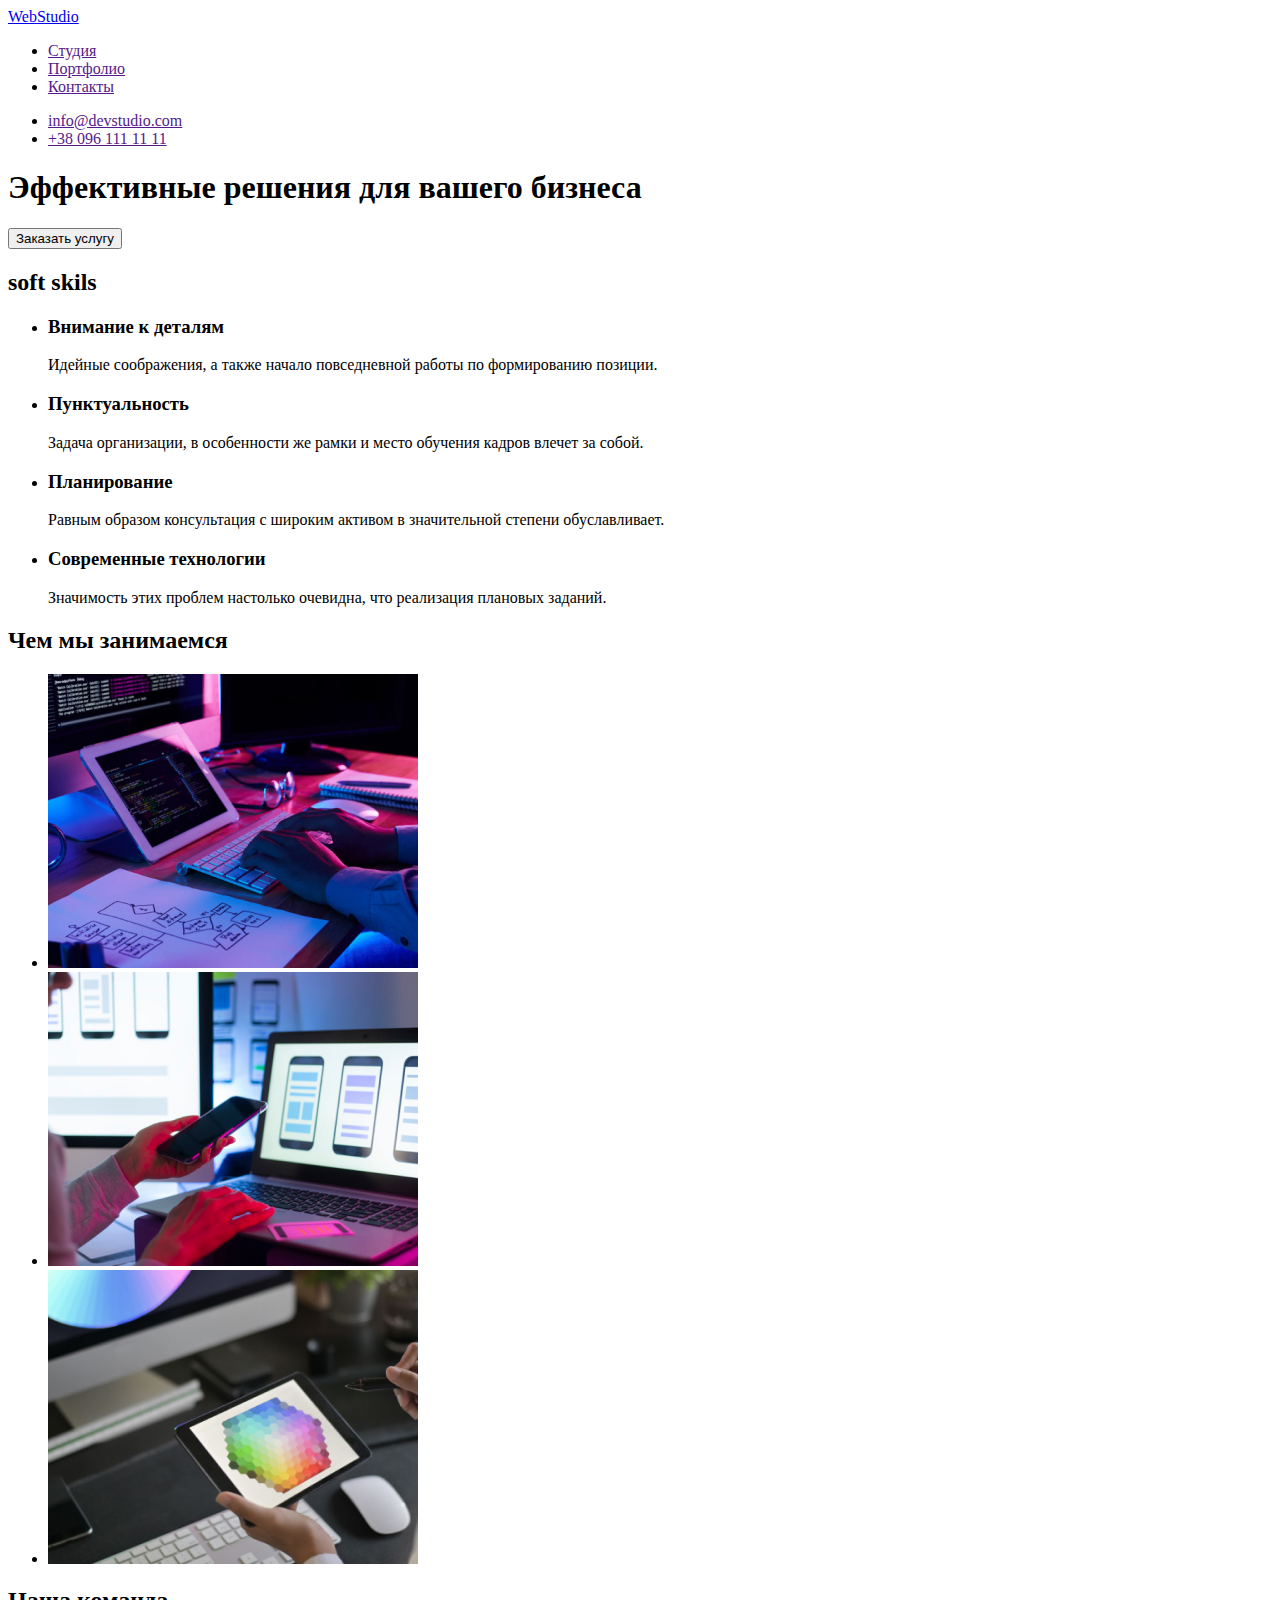
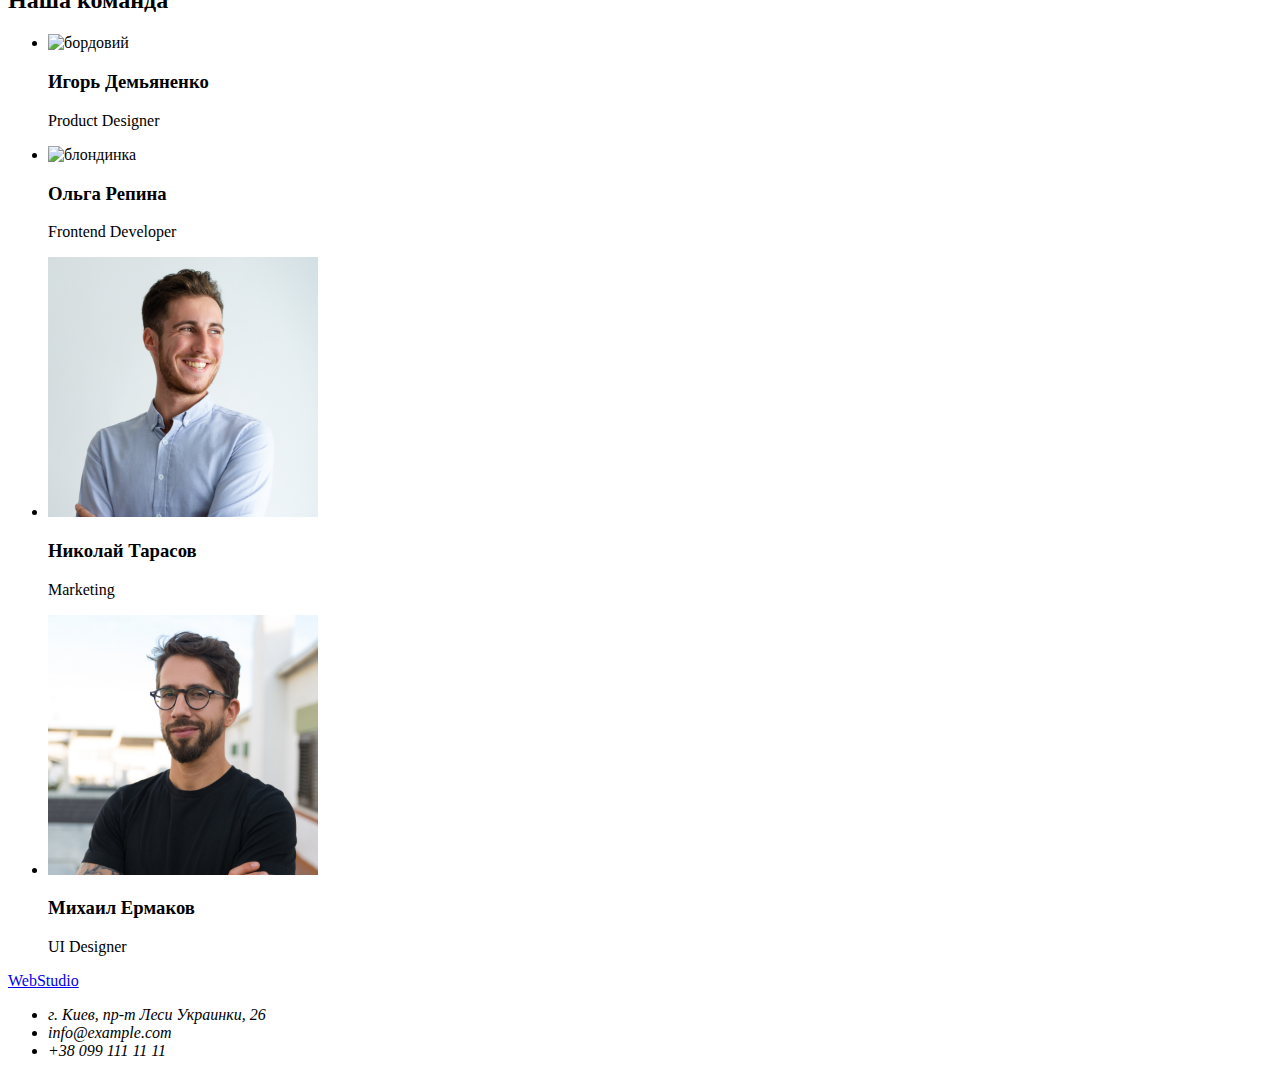
==== index.html @ d02d726f "COPIED THE FILES" ====
<!DOCTYPE html>
<html lang="en">
  <head>
    <meta charset="UTF-8" />
    <meta http-equiv="X-UA-Compatible" content="IE=edge" />
    <meta name="viewport" content="width=, initial-scale=1.0" />
    <title>Document</title>
  </head>
  <body>
    <header>
      <nav>
        <a href="WebStudio"><span>Web</span>Studio </a>

        <ul>
          <li><a href="">Студия</a></li>
          <li><a href="">Портфолио</a></li>
          <li><a href="">Контакты</a></li>
        </ul>
      </nav>

      <ul>
        <li><a href="">info@devstudio.com</a></li>
        <li><a href="">+38 096 111 11 11</a></li>
      </ul>
    </header>

    <main>
      <section>
        <h1>Эффективные решения для вашего бизнеса</h1>
        <input type="button" value="Заказать услугу">
      </section>

      <section>
        <h2>soft skils</h2>
        <ul>
          <li>
            <h3>Внимание к деталям</h3>
            <p>
              Идейные соображения, а также начало повседневной работы по
              формированию позиции.
            </p>
          </li>
          <li>
            <h3>Пунктуальность</h3>
            <p>
              Задача организации, в особенности же рамки и место обучения кадров
              влечет за собой.
            </p>
          </li>
          <li>
            <h3>Планирование</h3>
            <p>
              Равным образом консультация с широким активом в значительной
              степени обуславливает.
            </p>
          </li>
          <li>
            <h3>Современные технологии</h3>
            <p>
              Значимость этих проблем настолько очевидна, что реализация
              плановых заданий.
            </p>
          </li>
        </ul>
      </section>

      <section>
        <h2>Чем мы занимаемся</h2>
        <ul>
          <li>
            <img src="./img/box 1.jpg" alt="клава" width="370" />
          </li>
          <li>
            <img src="./img/box 2.jpg" alt="телефон" width="370" />
          </li>
          <li>
            <img src="./img/box 3.jpg" alt="планшет" width="370" />
          </li>
        </ul>
      </section>

      <section>
        <h2>Наша команда</h2>
        <ul>
          <li>
            <img src="./img/IGOR.jpg" alt="бордовий" width="270" />
            <h3>Игорь Демьяненко</h3>
            <p>Product Designer</p>
          </li>
          <li>
            <img src="./img/OLGA.jpg" alt="блондинка" width="270" />
            <h3>Ольга Репина</h3>
            <p>Frontend Developer</p>
          </li>
          <li>
            <img src="./img/NIKOLAY.jpg" alt="веселий" width="270" />
            <h3>Николай Тарасов</h3>
            <p>Marketing</p>
          </li>
          <li>
            <img src="./img/MISHA.jpg" alt="чорний" width="270" />
            <h3>Михаил Ермаков</h3>
            <p>UI Designer</p>
          </li>
        </ul>
      </section>
    </main>

    <footer>

      <a href="логотип"><span>Web</span>Studio </a>

      <address>

        <ul>

          <li>
            <a>г. Киев, пр-т Леси Украинки, 26</a>
          </li>

          <li>
            <a>info@example.com</a>
          </li>

          <li>
            <a>+38 099 111 11 11</a>
          </li>

        </ul>

      </address>
      

    </footer>
  </body>
</html>
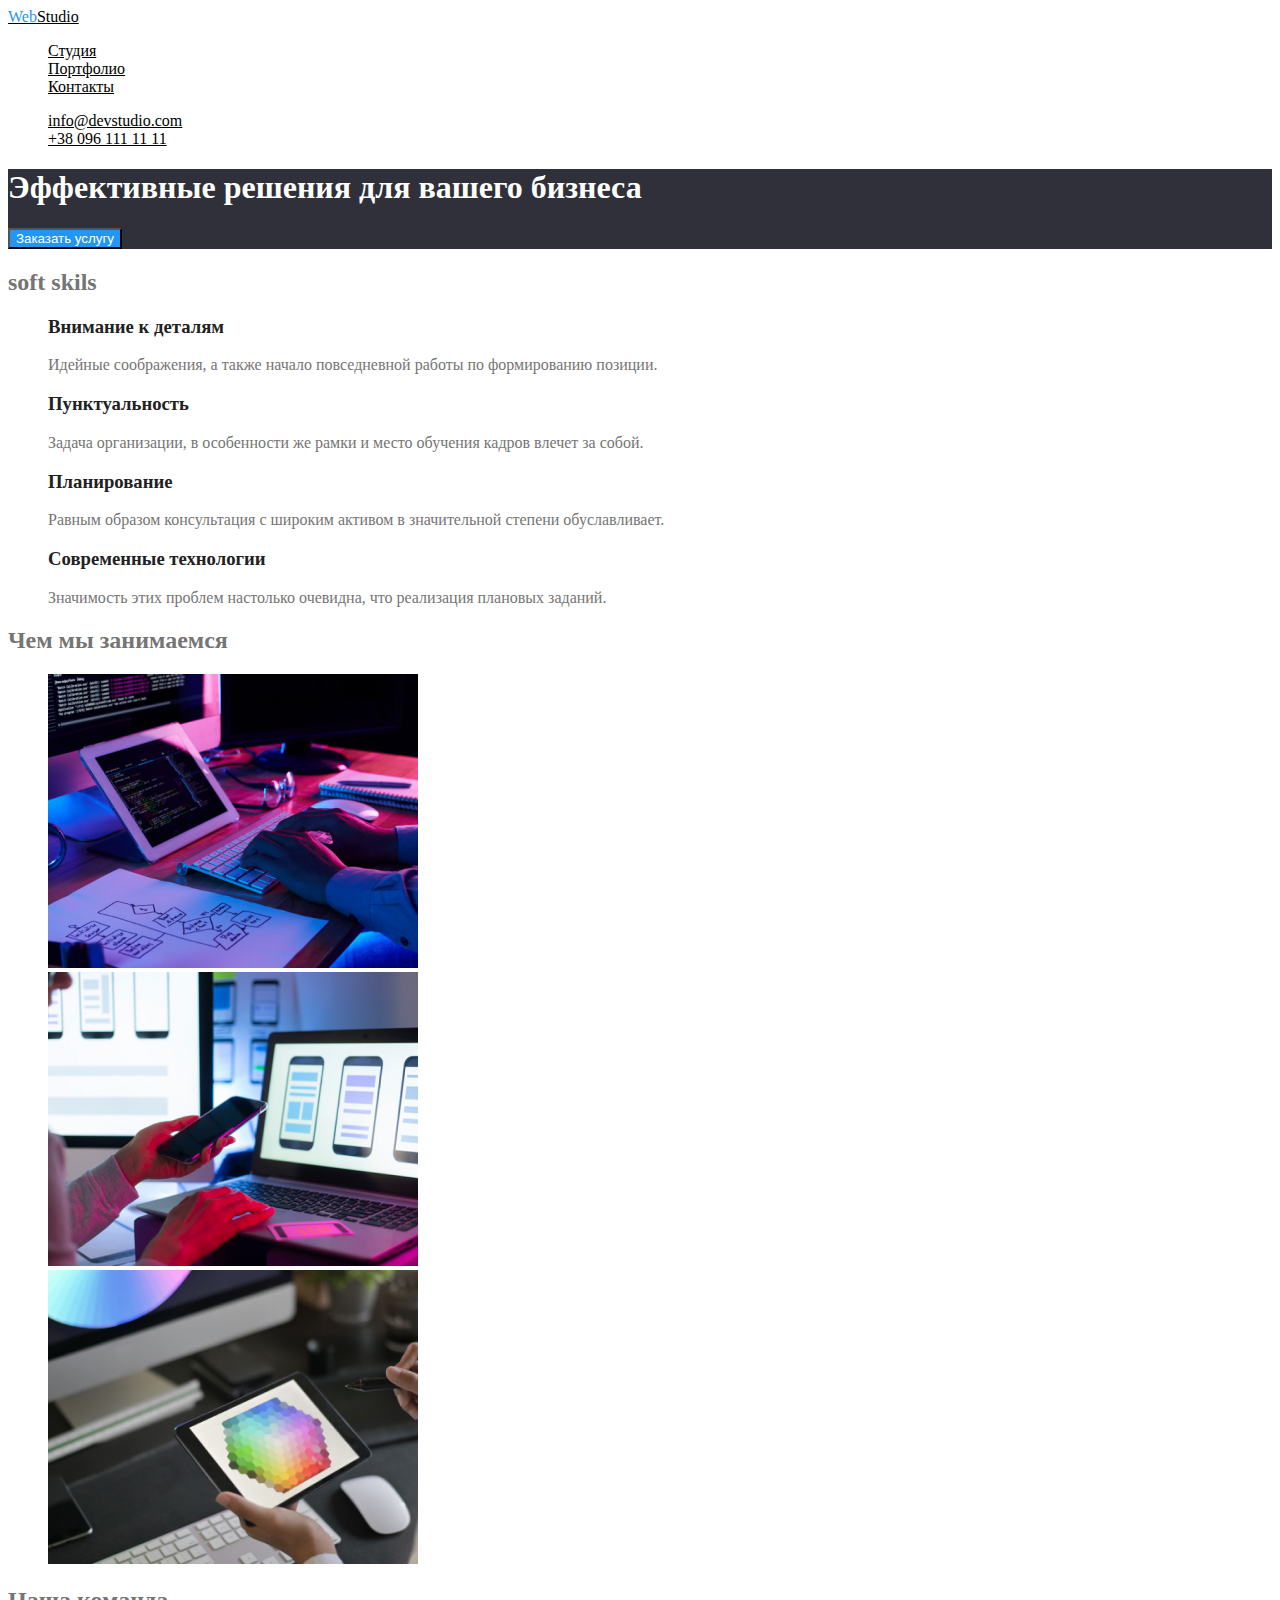
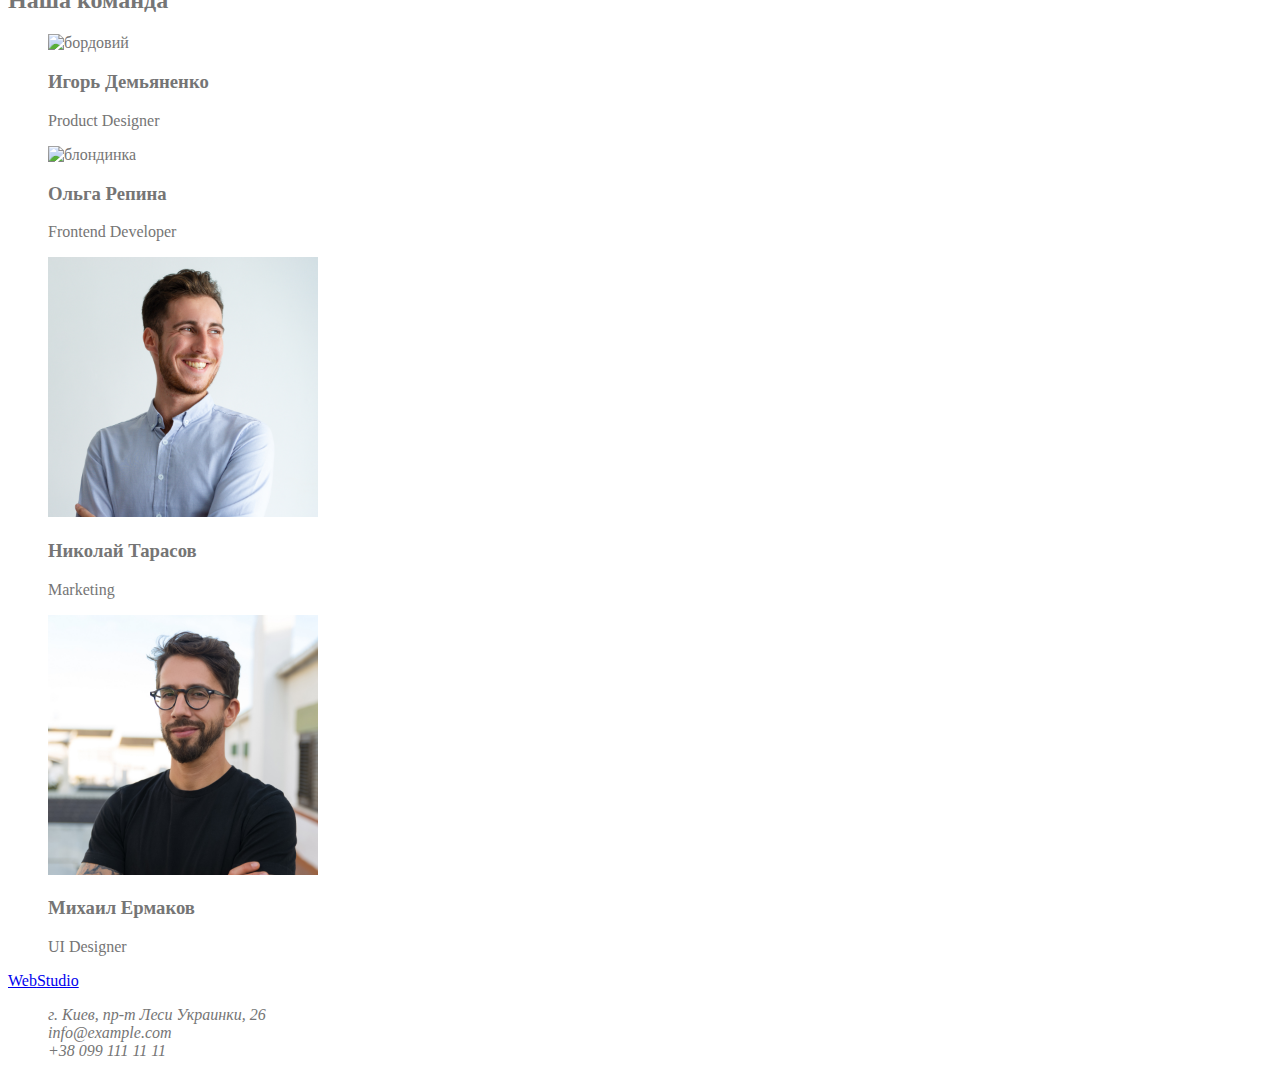
==== commit b6dc291e: "create scc files" ====
--- a/index.html
+++ b/index.html
@@ -5,58 +5,71 @@
     <meta http-equiv="X-UA-Compatible" content="IE=edge" />
     <meta name="viewport" content="width=, initial-scale=1.0" />
     <title>Document</title>
+    <link rel="stylesheet" href="./css/styles.css" />
   </head>
   <body>
+    <!-- логотип -->
+
     <header>
       <nav>
-        <a href="WebStudio"><span>Web</span>Studio </a>
+        <a href="./index.html" class="logo"
+          ><span class="logotype">Web</span>Studio</a
+        >
 
-        <ul>
-          <li><a href="">Студия</a></li>
-          <li><a href="">Портфолио</a></li>
-          <li><a href="">Контакты</a></li>
+        <!-- ссылки -->
+
+        <ul class="site-nav list">
+          <li><a href="./index.html" class="link">Студия</a></li>
+          <li><a href="./portfolio.html" class="link">Портфолио</a></li>
+          <li><a href="" class="link">Контакты</a></li>
         </ul>
       </nav>
 
-      <ul>
-        <li><a href="">info@devstudio.com</a></li>
-        <li><a href="">+38 096 111 11 11</a></li>
+      <!-- контакты -->
+
+      <ul class="auth-nav list">
+        <li><a href="" class="link">info@devstudio.com</a></li>
+        <li><a href="" class="link">+38 096 111 11 11</a></li>
       </ul>
     </header>
 
+    <!-- заказ услуги кнопка -->
+
     <main>
-      <section>
-        <h1>Эффективные решения для вашего бизнеса</h1>
-        <input type="button" value="Заказать услугу">
+      <section class="section-one">
+        <h1 class="title">Эффективные решения для вашего бизнеса</h1>
+        <input type="button" value="Заказать услугу" / class="button">
       </section>
 
-      <section>
+      <!-- общая информация -->
+
+      <section class="section-home">
         <h2>soft skils</h2>
         <ul>
           <li>
-            <h3>Внимание к деталям</h3>
-            <p>
+            <h3 class="title">Внимание к деталям</h3>
+            <p class="text">
               Идейные соображения, а также начало повседневной работы по
               формированию позиции.
             </p>
           </li>
           <li>
-            <h3>Пунктуальность</h3>
-            <p>
+            <h3 class="title">Пунктуальность</h3>
+            <p class="text">
               Задача организации, в особенности же рамки и место обучения кадров
               влечет за собой.
             </p>
           </li>
           <li>
-            <h3>Планирование</h3>
-            <p>
+            <h3 class="title">Планирование</h3>
+            <p class="text">
               Равным образом консультация с широким активом в значительной
               степени обуславливает.
             </p>
           </li>
           <li>
-            <h3>Современные технологии</h3>
-            <p>
+            <h3 class="title">Современные технологии</h3>
+            <p class="text">
               Значимость этих проблем настолько очевидна, что реализация
               плановых заданий.
             </p>
@@ -64,12 +77,12 @@
         </ul>
       </section>
 
-      <section>
-        <h2>Чем мы занимаемся</h2>
+      <!-- инфа с картинками -->
+
+      <section class="section-info">
+        <h2 class="title">Чем мы занимаемся</h2>
         <ul>
-          <li>
-            <img src="./img/box 1.jpg" alt="клава" width="370" />
-          </li>
+          <li><img src="./img/box 1.jpg" alt="клава" width="370" / ></li>
           <li>
             <img src="./img/box 2.jpg" alt="телефон" width="370" />
           </li>
@@ -78,6 +91,8 @@
           </li>
         </ul>
       </section>
+
+      <!-- инфа о команде с картинками -->
 
       <section>
         <h2>Наша команда</h2>
@@ -106,14 +121,13 @@
       </section>
     </main>
 
+    <!-- подвал -->
+
     <footer>
-
       <a href="логотип"><span>Web</span>Studio </a>
 
       <address>
-
         <ul>
-
           <li>
             <a>г. Киев, пр-т Леси Украинки, 26</a>
           </li>
@@ -125,12 +139,8 @@
           <li>
             <a>+38 099 111 11 11</a>
           </li>
-
         </ul>
-
       </address>
-      
-
     </footer>
   </body>
 </html>
--- a/css/styles.css
+++ b/css/styles.css
@@ -0,0 +1,66 @@
+/* header */
+
+body {
+    background-color:#ffffff;
+    color: #757575;
+}
+
+ul{
+    list-style: none;
+}
+
+.logo {
+    color: #000000;
+}
+.logotype{
+    color:#2196F3;
+}
+.logo.logotype :hover{
+    color: #2196F3;
+}
+
+ /* site-nav list */
+
+ .site-nav .link {
+    color: #000000;
+ }
+ .site-nav .link:hover,
+ .site-nav .link:focus {
+    color: #2196F3;
+ }
+
+/* auth-nav list */
+
+.auth-nav .link {
+    color: #000000;
+}
+.auth-nav :hover,
+.auth-nav :focus {
+    color: #2196F3;
+}
+/* section-one */
+
+.section-one{
+    background-color: #2F303A;
+  
+}
+.section-one .title{
+    color: #ffffff;
+}
+.button{
+    background-color: #2196F3;
+    color: #ffffff;
+    
+}
+/* section-home */
+.section-home .title{
+color:#212121;
+}
+
+.section-home .text{
+color: #757575;
+}
+/* section-info */
+.section-home .title{
+    color:#212121;
+}
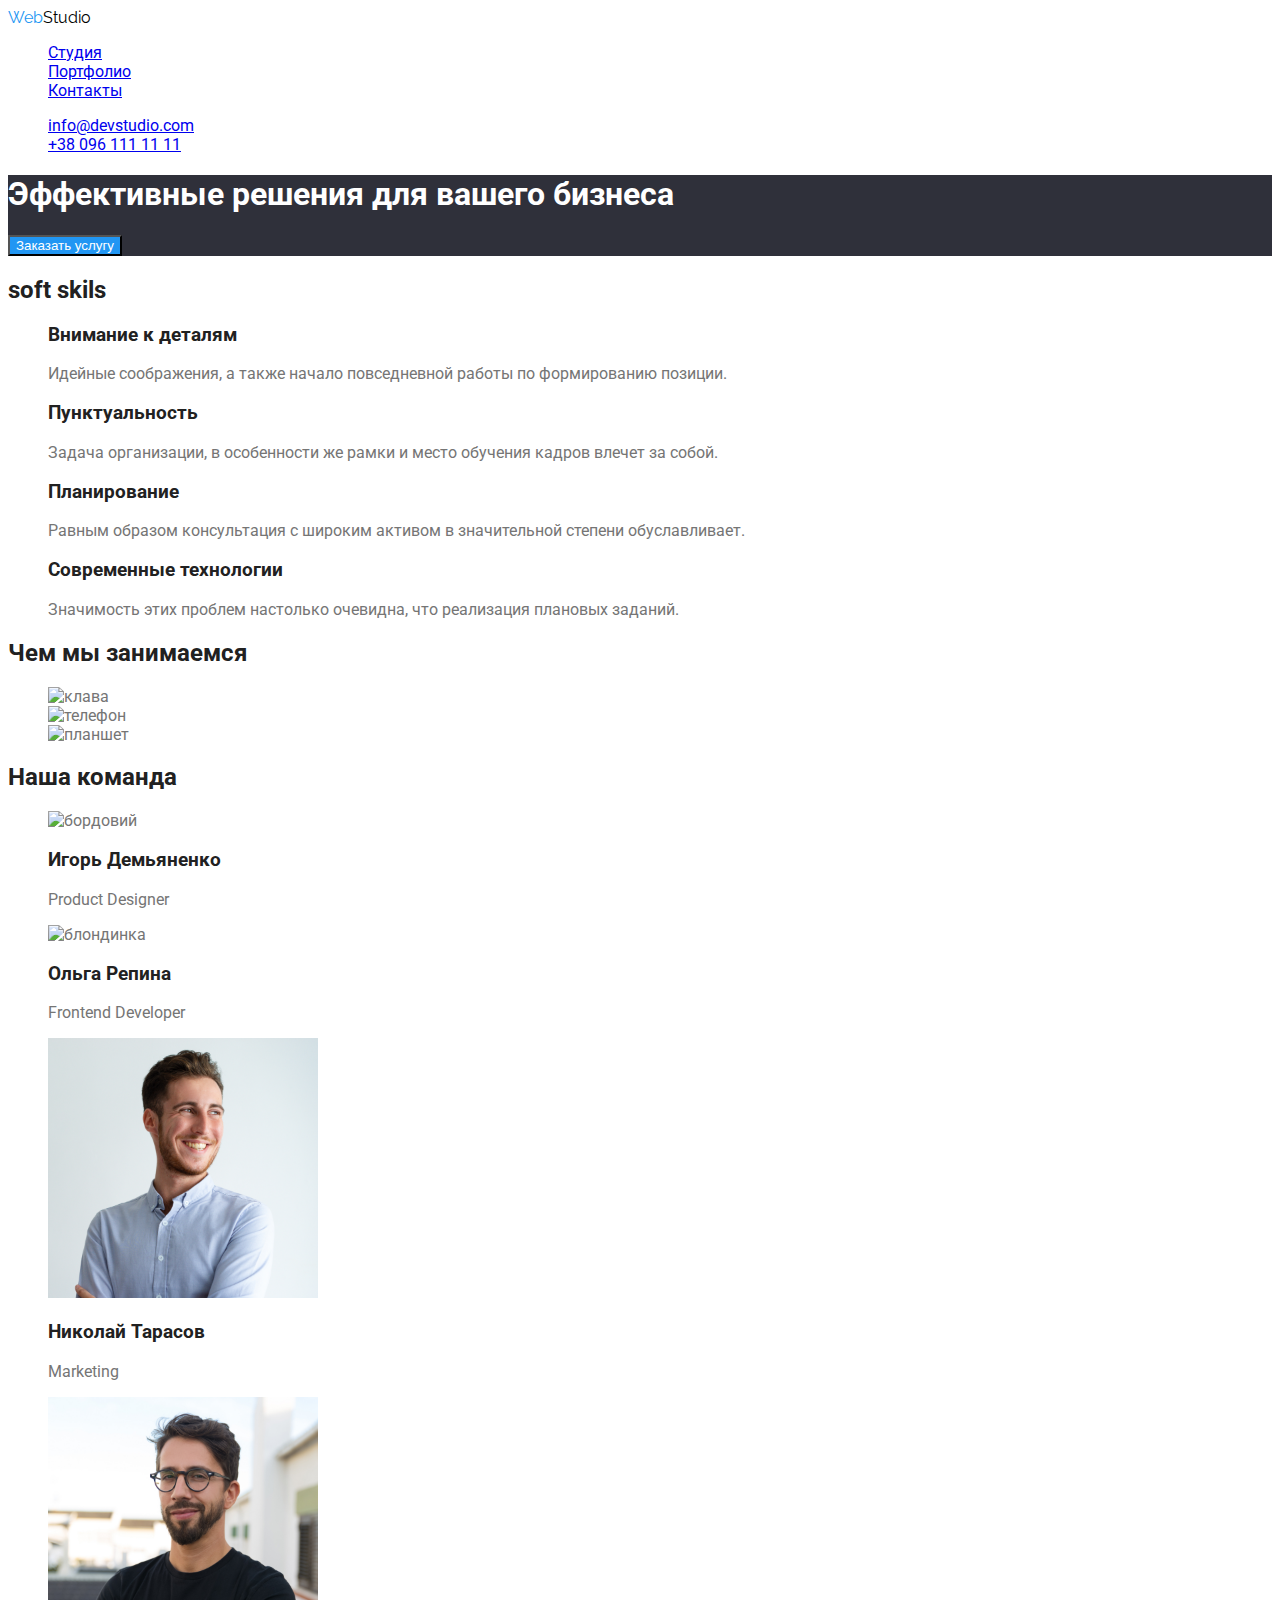
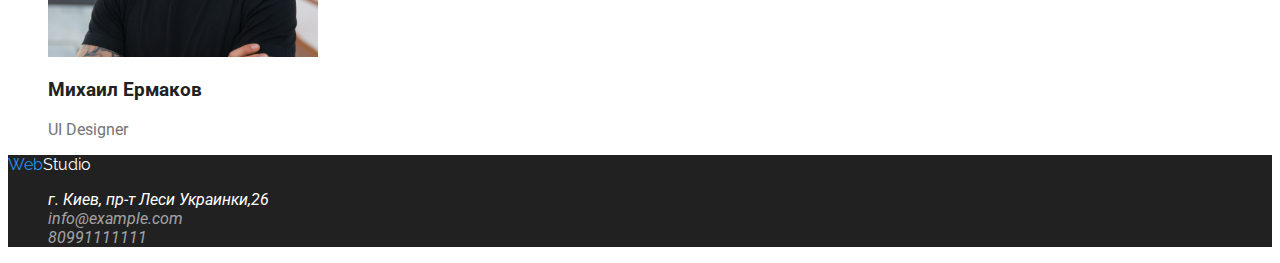
==== commit 07e9a0dd: "check" ====
--- a/index.html
+++ b/index.html
@@ -6,14 +6,22 @@
     <meta name="viewport" content="width=, initial-scale=1.0" />
     <title>Document</title>
     <link rel="stylesheet" href="./css/styles.css" />
+    <link
+      href="https://fonts.googleapis.com/css2?family=Raleway:wght@700&display=swap"
+      rel="stylesheet"
+    />
+    <link
+      href="https://fonts.googleapis.com/css2?family=Raleway:wght@700&family=Roboto:wght@400;500;700&display=swap"
+      rel="stylesheet"
+    />
   </head>
   <body>
     <!-- логотип -->
 
-    <header>
+    <header class="heaader">
       <nav>
         <a href="./index.html" class="logo"
-          ><span class="logotype">Web</span>Studio</a
+          ><span class="type">Web</span>Studio</a
         >
 
         <!-- ссылки -->
@@ -21,30 +29,36 @@
         <ul class="site-nav list">
           <li><a href="./index.html" class="link">Студия</a></li>
           <li><a href="./portfolio.html" class="link">Портфолио</a></li>
-          <li><a href="" class="link">Контакты</a></li>
+          <li><a href="./index.html" class="link">Контакты</a></li>
         </ul>
       </nav>
 
       <!-- контакты -->
 
       <ul class="auth-nav list">
-        <li><a href="" class="link">info@devstudio.com</a></li>
-        <li><a href="" class="link">+38 096 111 11 11</a></li>
+        <li>
+          <a href="mailto:info@devstudio.com" class="link"
+            >info@devstudio.com</a
+          >
+        </li>
+        <li>
+          <a href="tel:+380961111111" class="link">+38 096 111 11 11</a>
+        </li>
       </ul>
     </header>
 
     <!-- заказ услуги кнопка -->
 
     <main>
-      <section class="section-one">
-        <h1 class="title">Эффективные решения для вашего бизнеса</h1>
-        <input type="button" value="Заказать услугу" / class="button">
+      <section class="section-main">
+        <h1 class="white">Эффективные решения для вашего бизнеса</h1>
+        <input type="button" value="Заказать услугу" class="button" />
       </section>
 
       <!-- общая информация -->
 
       <section class="section-home">
-        <h2>soft skils</h2>
+        <h2 class="bold">soft skils</h2>
         <ul>
           <li>
             <h3 class="title">Внимание к деталям</h3>
@@ -80,41 +94,37 @@
       <!-- инфа с картинками -->
 
       <section class="section-info">
-        <h2 class="title">Чем мы занимаемся</h2>
+        <h2 class="bold">Чем мы занимаемся</h2>
         <ul>
-          <li><img src="./img/box 1.jpg" alt="клава" width="370" / ></li>
-          <li>
-            <img src="./img/box 2.jpg" alt="телефон" width="370" />
-          </li>
-          <li>
-            <img src="./img/box 3.jpg" alt="планшет" width="370" />
-          </li>
+          <li><img src="./img/box1.jpg" alt="клава" width="370" /></li>
+          <li><img src="./img/box2.jpg" alt="телефон" width="370" /></li>
+          <li><img src="./img/box3.jpg" alt="планшет" width="370" /></li>
         </ul>
       </section>
 
       <!-- инфа о команде с картинками -->
 
       <section>
-        <h2>Наша команда</h2>
+        <h2 class="bold">Наша команда</h2>
         <ul>
           <li>
             <img src="./img/IGOR.jpg" alt="бордовий" width="270" />
-            <h3>Игорь Демьяненко</h3>
+            <h3 class="title">Игорь Демьяненко</h3>
             <p>Product Designer</p>
           </li>
           <li>
             <img src="./img/OLGA.jpg" alt="блондинка" width="270" />
-            <h3>Ольга Репина</h3>
+            <h3 class="title">Ольга Репина</h3>
             <p>Frontend Developer</p>
           </li>
           <li>
             <img src="./img/NIKOLAY.jpg" alt="веселий" width="270" />
-            <h3>Николай Тарасов</h3>
+            <h3 class="title">Николай Тарасов</h3>
             <p>Marketing</p>
           </li>
           <li>
             <img src="./img/MISHA.jpg" alt="чорний" width="270" />
-            <h3>Михаил Ермаков</h3>
+            <h3 class="title">Михаил Ермаков</h3>
             <p>UI Designer</p>
           </li>
         </ul>
@@ -123,13 +133,14 @@
 
     <!-- подвал -->
 
-    <footer>
-      <a href="логотип"><span>Web</span>Studio </a>
-
+    <footer class="footer">
+      <a href="./index.html" class="logo"
+        ><span class="type">Web</span>Studio
+      </a>
       <address>
         <ul>
           <li>
-            <a>г. Киев, пр-т Леси Украинки, 26</a>
+            <a class="white">г. Киев, пр-т Леси Украинки,26</a>
           </li>
 
           <li>
@@ -137,7 +148,7 @@
           </li>
 
           <li>
-            <a>+38 099 111 11 11</a>
+            <a>80991111111</a>
           </li>
         </ul>
       </address>
--- a/css/styles.css
+++ b/css/styles.css
@@ -1,66 +1,100 @@
+
+
 /* header */
+
 
 body {
     background-color:#ffffff;
     color: #757575;
+    font-family: roboto;
 }
 
 ul{
     list-style: none;
 }
 
+.logo:hover,
+.logo:focus{
+    color: #762525;
+}
+.type:hover,
+.type:focus {
+    color: #762525;
+}
+
+
 .logo {
     color: #000000;
+    font-family: raleway;
+    text-decoration: none;
 }
-.logotype{
-    color:#2196F3;
-}
-.logo.logotype :hover{
+.type {
     color: #2196F3;
 }
 
+
  /* site-nav list */
 
- .site-nav .link {
+ .site-nav.link {
     color: #000000;
+    text-decoration: none;
  }
- .site-nav .link:hover,
- .site-nav .link:focus {
+ .site-nav.link :hover,
+ .site-nav.link :focus {
     color: #2196F3;
+    
  }
 
 /* auth-nav list */
 
-.auth-nav .link {
+.auth-nav link {
     color: #000000;
+    text-decoration: none;
 }
 .auth-nav :hover,
 .auth-nav :focus {
     color: #2196F3;
 }
-/* section-one */
+/* section-main */
 
-.section-one{
+
+.section-main{
     background-color: #2F303A;
-  
 }
-.section-one .title{
+.white{
     color: #ffffff;
 }
+
 .button{
     background-color: #2196F3;
     color: #ffffff;
     
 }
 /* section-home */
-.section-home .title{
+.title{
 color:#212121;
 }
 
-.section-home .text{
+.text{
 color: #757575;
 }
 /* section-info */
-.section-home .title{
-    color:#212121;
+
+
+.bold{
+    color: #212121;
 }
+
+/* footer */
+.footer{
+    background-color: #212121;
+}
+.footer .logo{
+    color:#ffffff ;
+}
+.footer .type{
+color: #2196F3;
+}
+.footer address{
+   color: rgba(255, 255, 255, 0.6);
+}
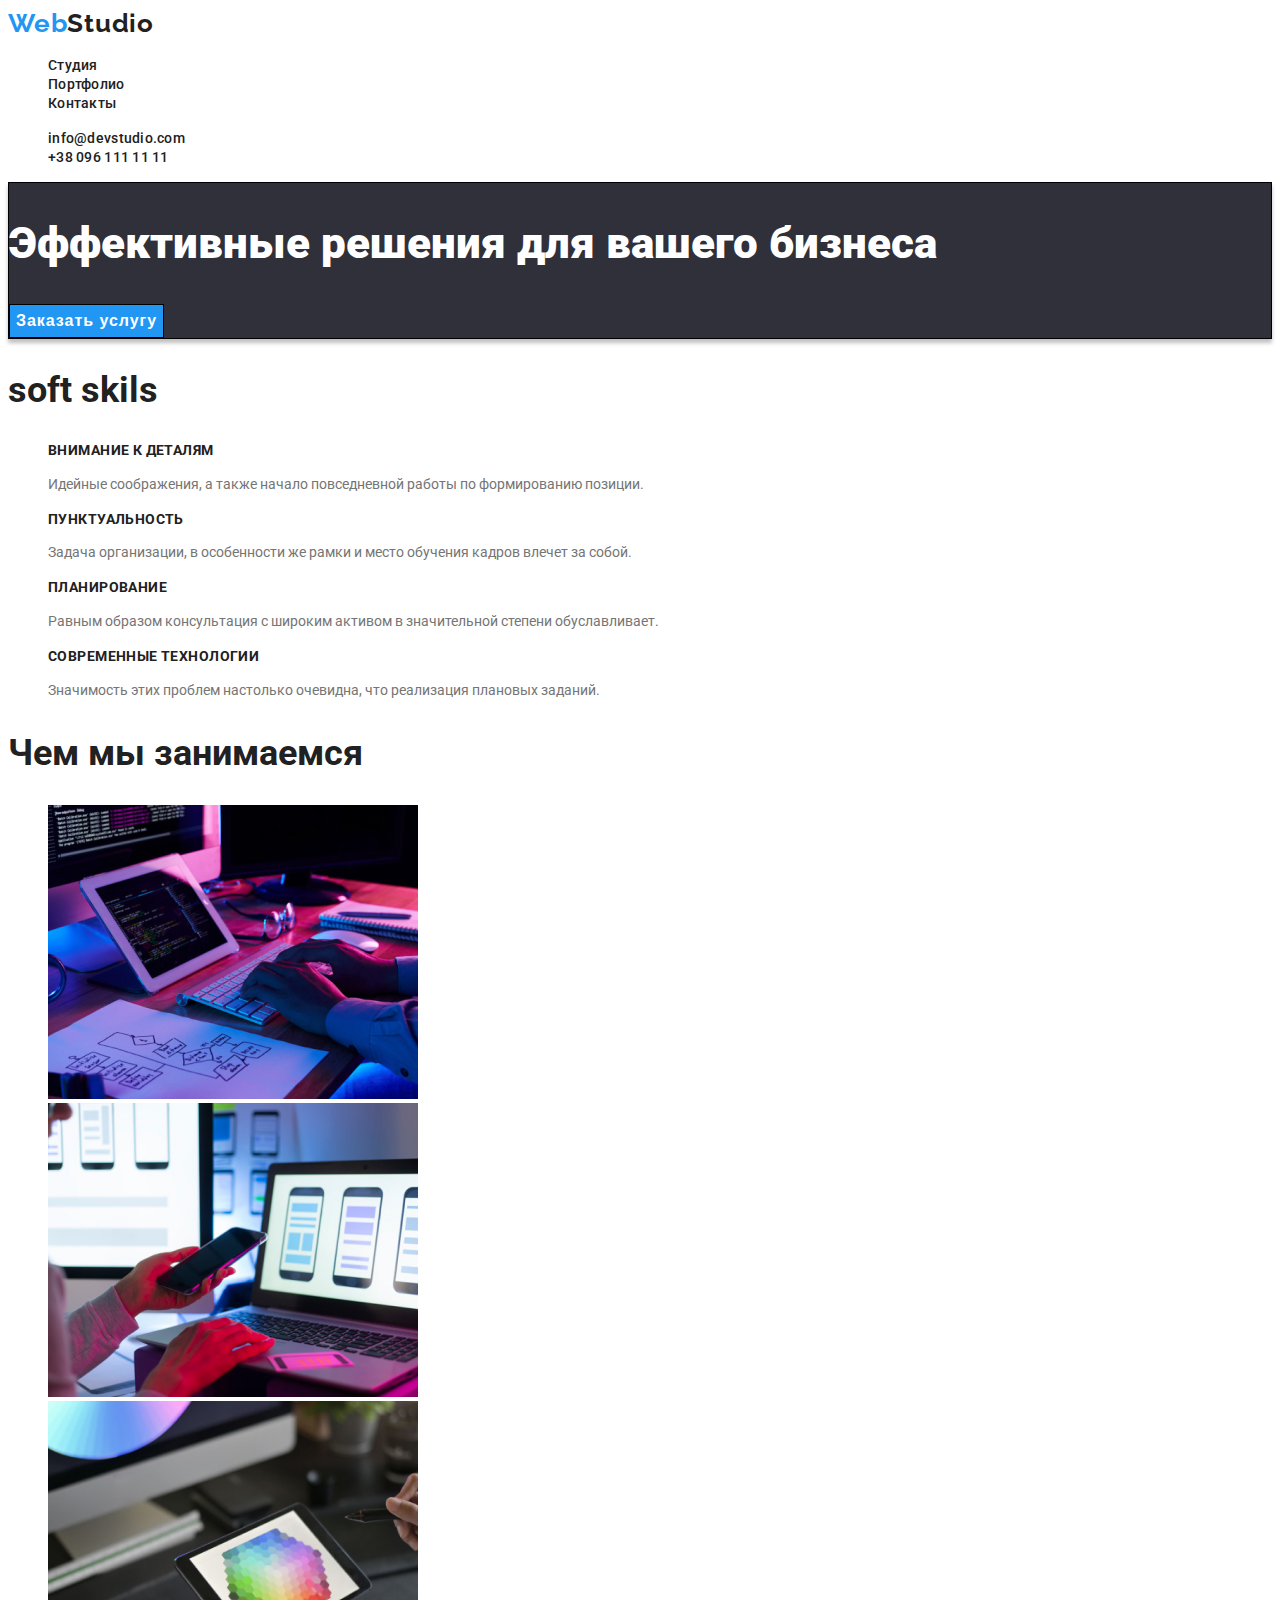
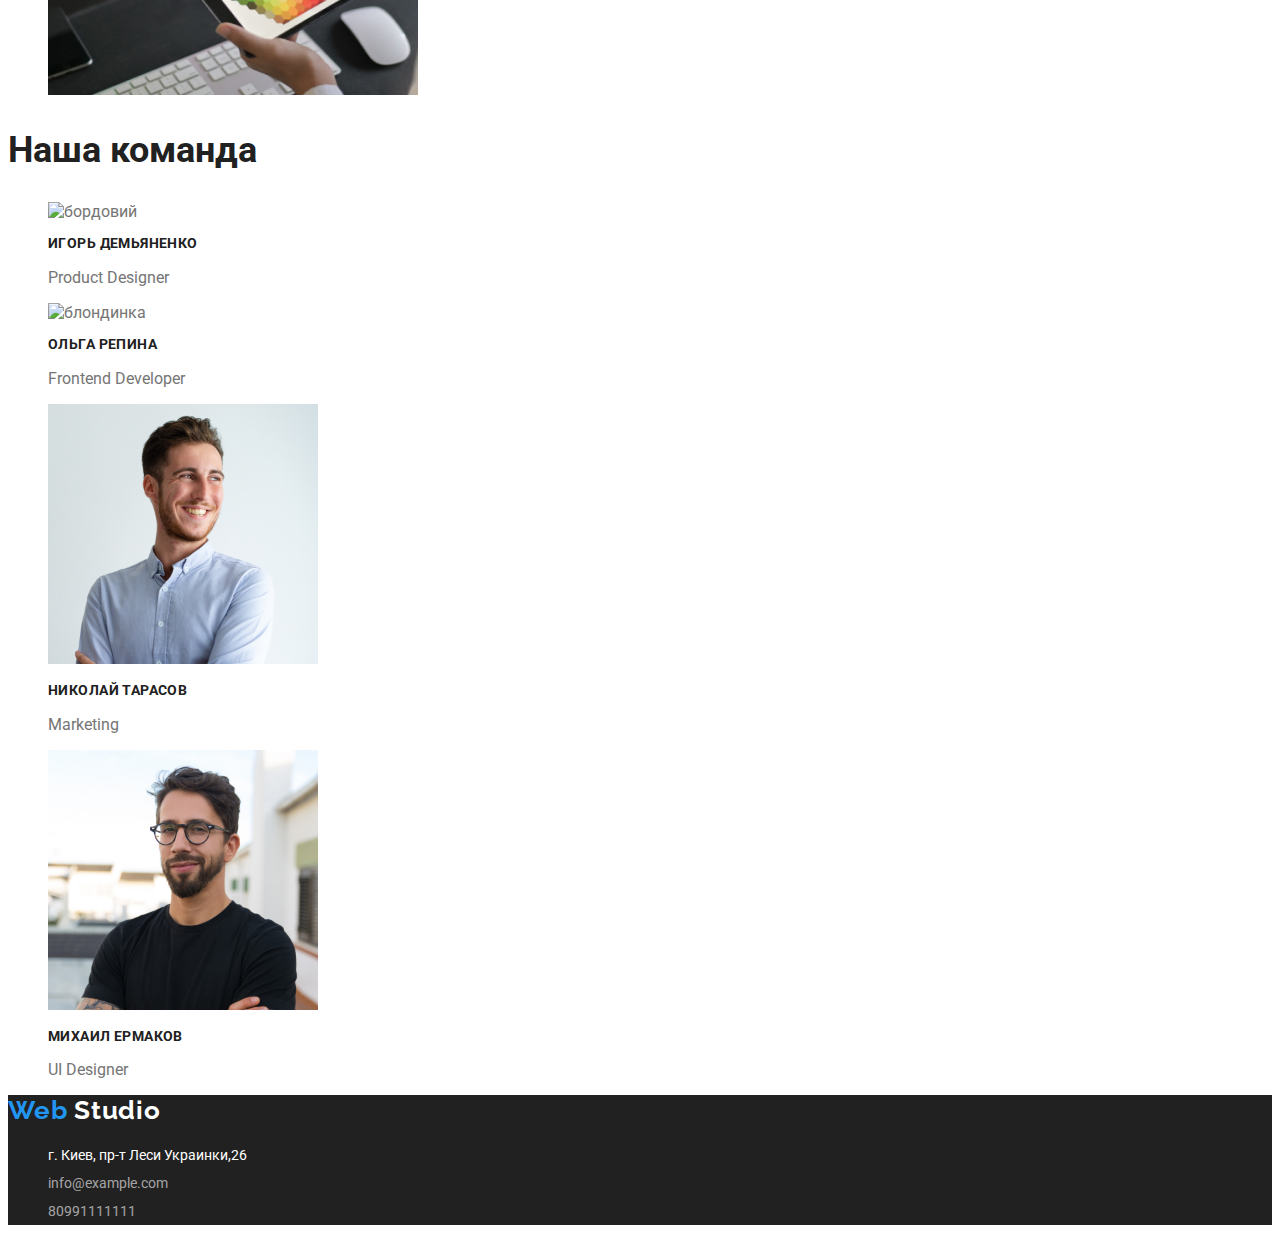
==== commit 06dbe441: "fixed" ====
--- a/index.html
+++ b/index.html
@@ -20,16 +20,14 @@
 
     <header class="heaader">
       <nav>
-        <a href="./index.html" class="logo"
-          ><span class="type">Web</span>Studio</a
-        >
+        <a href="./index.html" class="logo">Web<span>Studio</span></a>
 
         <!-- ссылки -->
 
         <ul class="site-nav list">
           <li><a href="./index.html" class="link">Студия</a></li>
           <li><a href="./portfolio.html" class="link">Портфолио</a></li>
-          <li><a href="./index.html" class="link">Контакты</a></li>
+          <li><a href="" class="link">Контакты</a></li>
         </ul>
       </nav>
 
@@ -134,20 +132,19 @@
     <!-- подвал -->
 
     <footer class="footer">
-      <a href="./index.html" class="logo"
-        ><span class="type">Web</span>Studio
-      </a>
+      <a href="./index.html" class="logo">Web <span>Studio</span></a>
+
       <address>
-        <ul>
-          <li>
-            <a class="white">г. Киев, пр-т Леси Украинки,26</a>
+        <ul class="address">
+          <li class="address-link-wh">
+            <a>г. Киев, пр-т Леси Украинки,26</a>
           </li>
 
-          <li>
+          <li class="address-link">
             <a>info@example.com</a>
           </li>
 
-          <li>
+          <li class="address-link">
             <a>80991111111</a>
           </li>
         </ul>
--- a/css/styles.css
+++ b/css/styles.css
@@ -1,100 +1,174 @@
-
+:root {
+  --primery-color: #757575;
+  --secondary-color: #212121;
+  --accent-color: #2196f3;
+  --white-color: #ffffff;
+}
 
 /* header */
 
-
 body {
-    background-color:#ffffff;
-    color: #757575;
-    font-family: roboto;
+  background-color: #ffffff;
+  color: var(--primery-color);
+  font-family: roboto, sans-serif;
 }
 
-ul{
-    list-style: none;
+ul {
+  list-style: none;
+}
+span {
+  color: var(--secondary-color);
+}
+span:hover,
+span:focus {
+  color: var(--accent-color);
 }
 
-.logo:hover,
-.logo:focus{
-    color: #762525;
-}
-.type:hover,
-.type:focus {
-    color: #762525;
+.logo {
+  color: var(--accent-color);
+  font-family: raleway, sans-serif;
+  text-decoration: none;
+  font-style: normal;
+  letter-spacing: 0.03em;
+  font-weight: 700;
+  font-size: 26px;
+  line-height: 1.2;
 }
 
+/* site-nav list */
 
-.logo {
-    color: #000000;
-    font-family: raleway;
-    text-decoration: none;
+.site-nav .link {
+  color: var(--secondary-color);
+  text-decoration: none;
+  font-style: normal;
+  font-weight: 500;
+  font-size: 14px;
+  line-height: 1.2;
+  letter-spacing: 0.02em;
 }
-.type {
-    color: #2196F3;
+.site-nav :hover,
+.site-nav :focus {
+  color: var(--accent-color);
 }
-
-
- /* site-nav list */
-
- .site-nav.link {
-    color: #000000;
-    text-decoration: none;
- }
- .site-nav.link :hover,
- .site-nav.link :focus {
-    color: #2196F3;
-    
- }
 
 /* auth-nav list */
 
-.auth-nav link {
-    color: #000000;
-    text-decoration: none;
+.auth-nav .link {
+  color: var(--secondary-color);
+  text-decoration: none;
+  font-style: normal;
+  font-weight: 500;
+  font-size: 14px;
+  line-height: 1.2;
+  letter-spacing: 0.02em;
 }
 .auth-nav :hover,
 .auth-nav :focus {
-    color: #2196F3;
+  color: var(--accent-color);
 }
 /* section-main */
 
-
-.section-main{
-    background-color: #2F303A;
+.section-main {
+  background-color: #2f303a;
+  border: 1px solid #000000;
+  box-shadow: 0px 4px 4px rgba(0, 0, 0, 0.25);
 }
-.white{
-    color: #ffffff;
+.white {
+  color: var(--white-color);
+  font-style: normal;
+  font-weight: 900;
+  font-size: 44px;
+  line-height: 1.4;
 }
 
-.button{
-    background-color: #2196F3;
-    color: #ffffff;
-    
+.button {
+  color: var(--white-color);
+  font-style: normal;
+  font-weight: 700;
+  font-size: 16px;
+  line-height: 1.9;
+  text-align: center;
+  letter-spacing: 0.06em;
+  border: 1px solid #000000;
+  background-color: var(--accent-color);
+  color: var(--white-color);
 }
 /* section-home */
-.title{
-color:#212121;
+.title {
+  color: var(--secondary-color);
+  font-style: normal;
+  font-weight: 700;
+  font-size: 14px;
+  line-height: 1.2;
+  letter-spacing: 0.03em;
+  text-transform: uppercase;
 }
 
-.text{
-color: #757575;
+.text {
+  color: var(--primery-color);
+  font-style: normal;
+  font-weight: 400;
+  font-size: 14px;
+  line-height: 1.7;
 }
 /* section-info */
 
-
-.bold{
-    color: #212121;
+.bold {
+  color: var(--secondary-color);
+  font-style: normal;
+  font-weight: 700;
+  font-size: 36px;
+  line-height: 1.2;
 }
 
 /* footer */
-.footer{
-    background-color: #212121;
+.footer {
+  background-color: var(--secondary-color);
 }
-.footer .logo{
-    color:#ffffff ;
+.footer span {
+  color: var(--white-color);
+  font-style: normal;
+  font-weight: 700;
+  font-size: 26px;
+  line-height: 1.2;
 }
-.footer .type{
-color: #2196F3;
+.footer .type {
+  color: var(--accent-color);
 }
-.footer address{
-   color: rgba(255, 255, 255, 0.6);
+.address  {
+  color: rgba(255, 255, 255, 0.6);
+  font-style: normal;
+  font-weight: 400;
+  font-size: 14px;
+  line-height: 2;
 }
+.address-link-wh{
+    color: var(--white-color);
+}
+
+.buttons {
+  font-style: normal;
+  font-weight: 500;
+  font-size: 16px;
+  line-height: 1.6;
+}
+.buttons button:hover,
+.buttons button:focus {
+  color: var(--white-color);
+  background-color: var(--accent-color);
+}
+.links {
+  color: var(--primery-color);
+  font-style: normal;
+  font-weight: 500;
+  font-size: 14px;
+  line-height: 16px;
+  letter-spacing: 1.6;
+}
+.boldtext {
+  color: var(--secondary-color);
+  font-style: normal;
+  font-weight: 700;
+  font-size: 18px;
+  line-height: 2;
+}
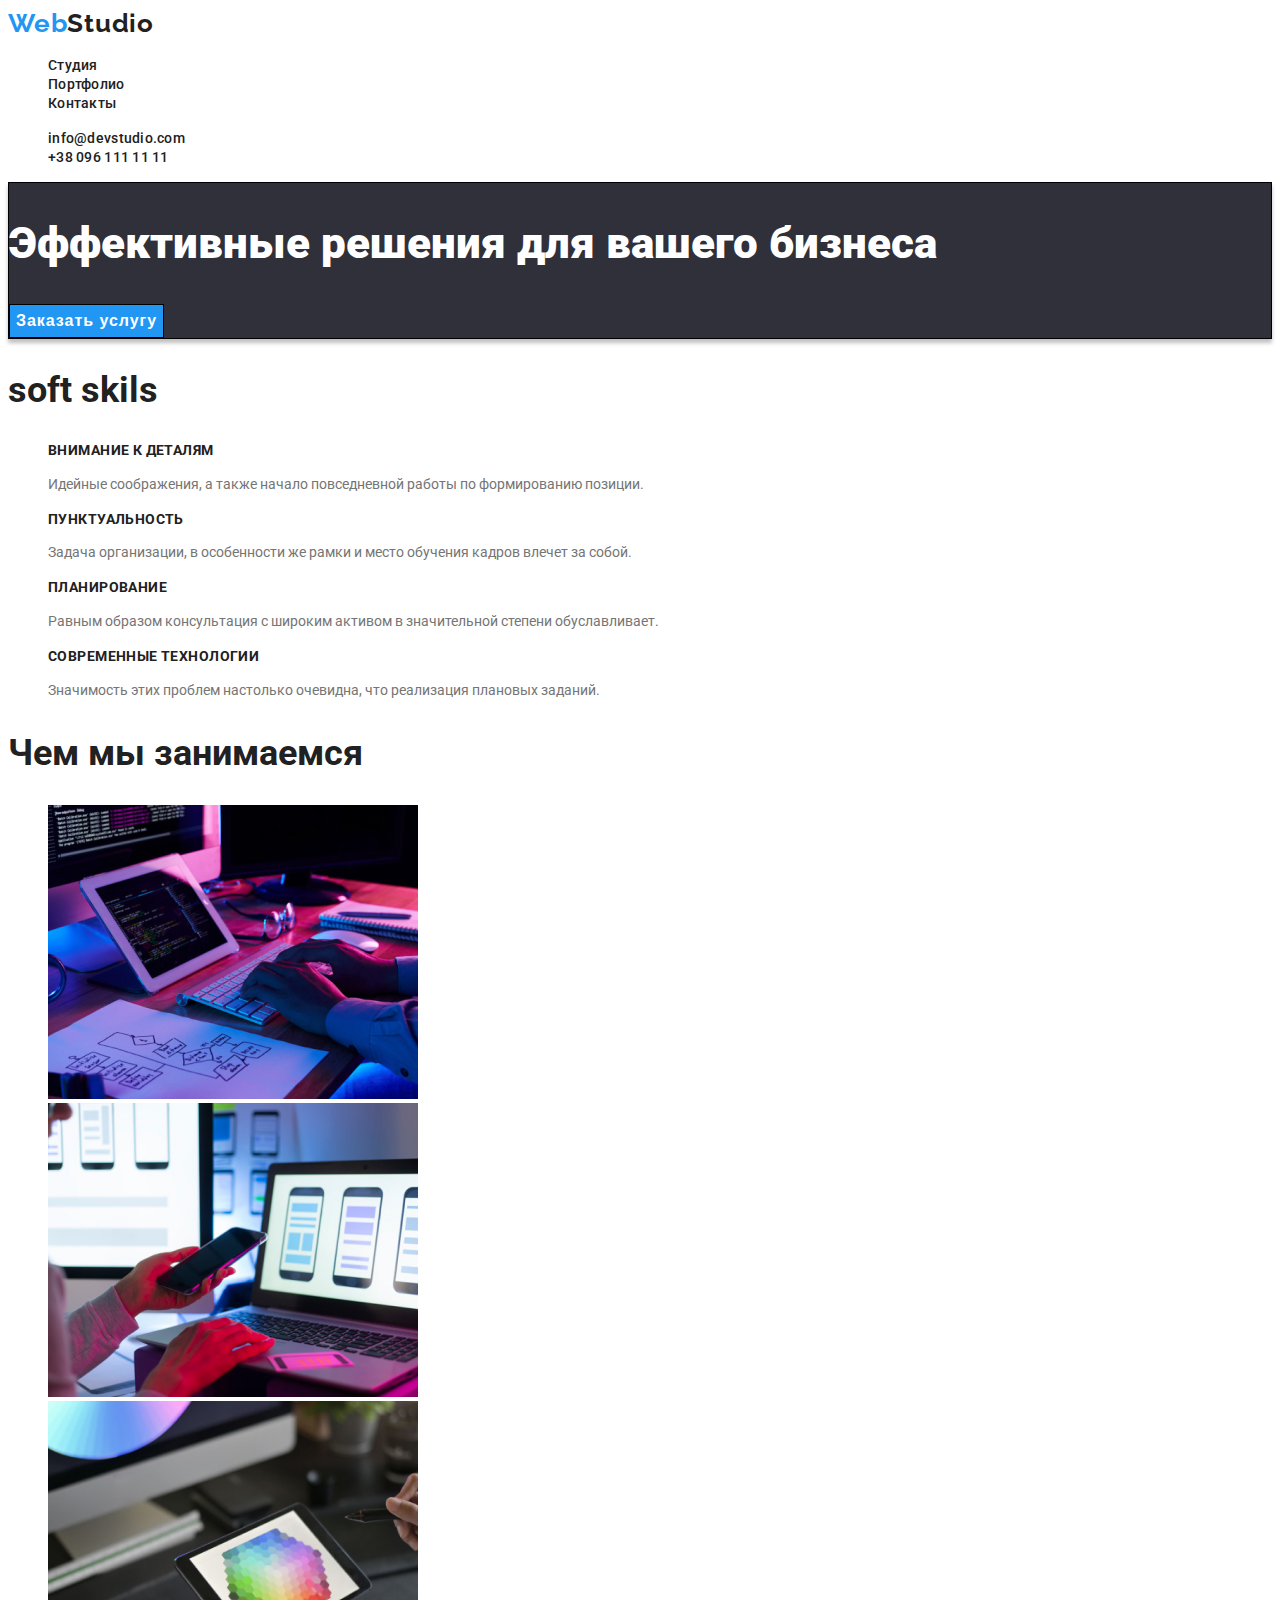
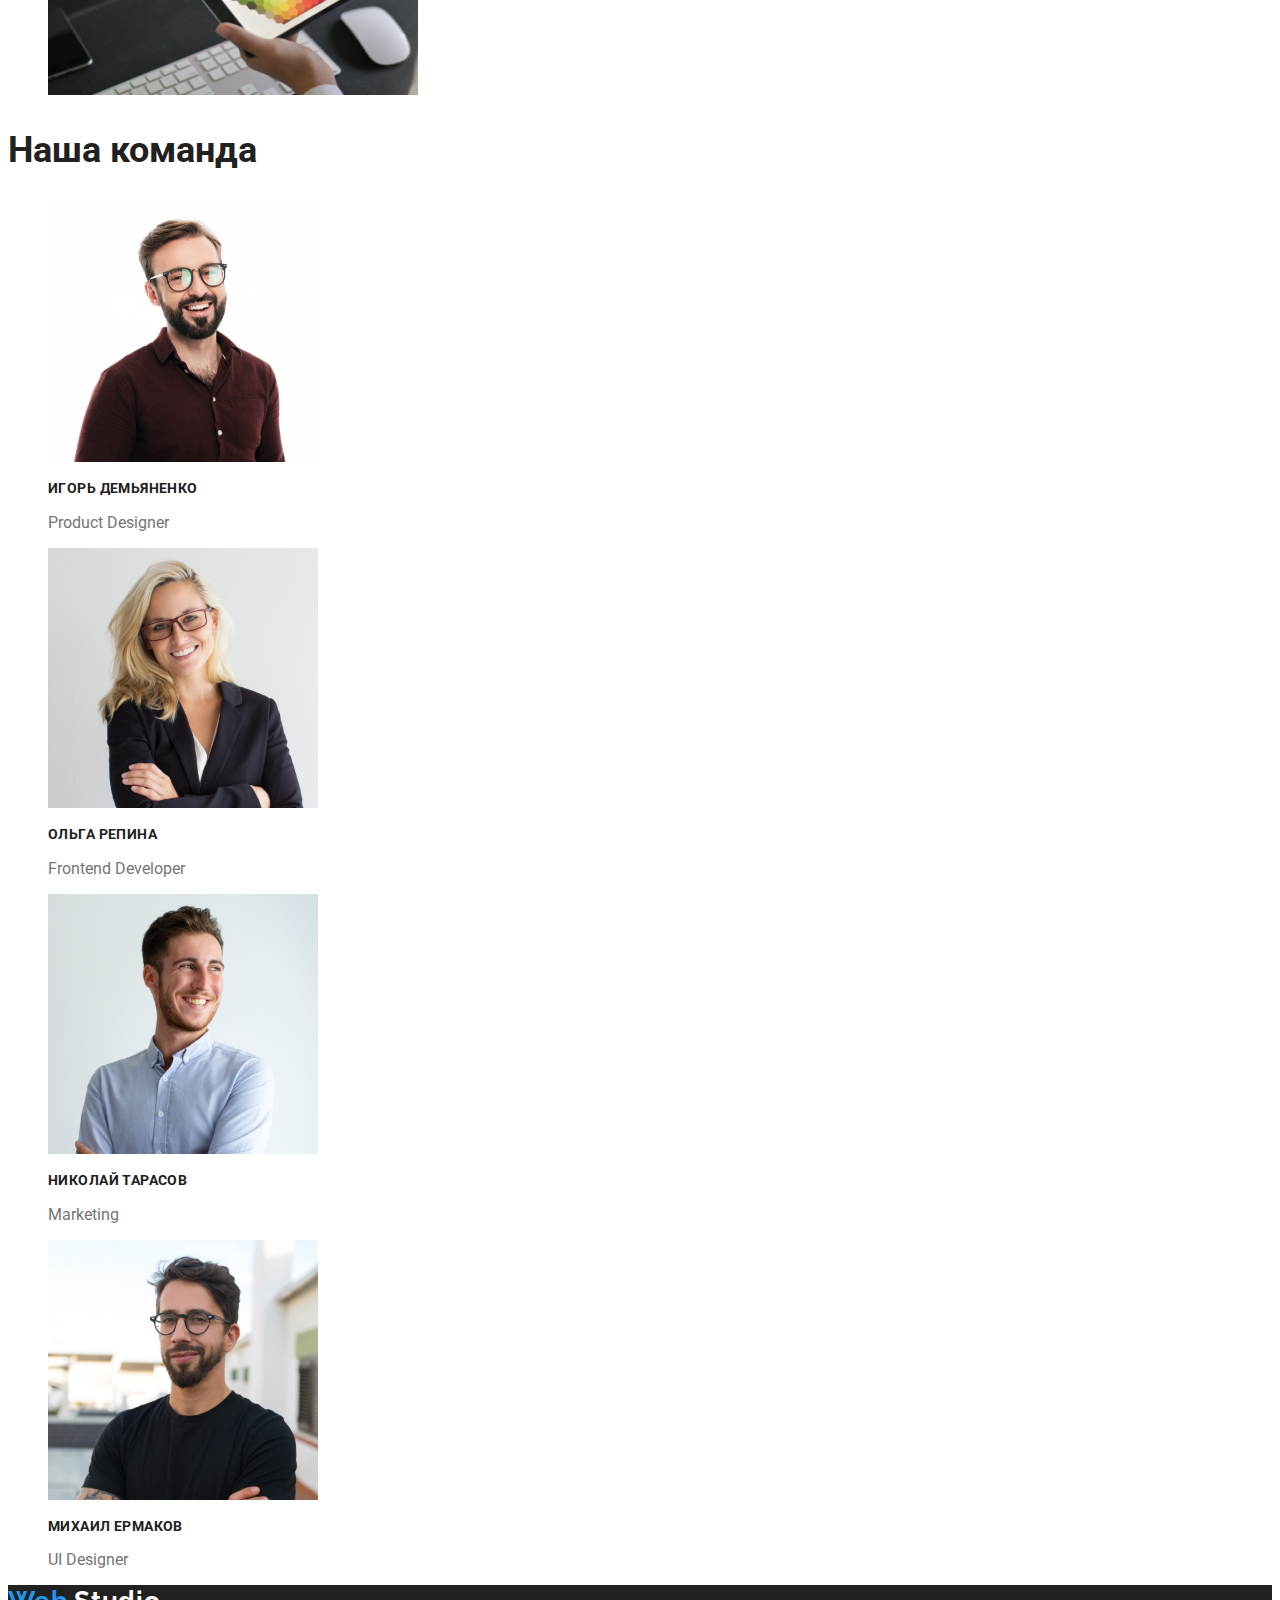
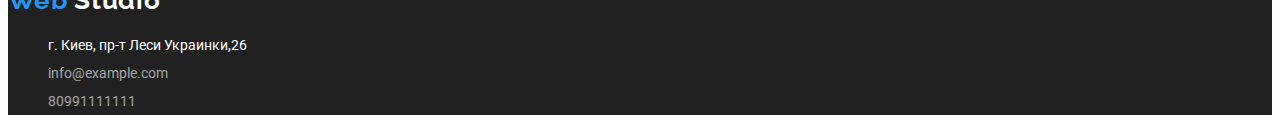
==== commit 2b62417b: "fixed img" ====
--- a/index.html
+++ b/index.html
@@ -106,12 +106,12 @@
         <h2 class="bold">Наша команда</h2>
         <ul>
           <li>
-            <img src="./img/IGOR.jpg" alt="бордовий" width="270" />
+            <img src="./img/Igor.jpg" alt="бордовий" width="270" />
             <h3 class="title">Игорь Демьяненко</h3>
             <p>Product Designer</p>
           </li>
           <li>
-            <img src="./img/OLGA.jpg" alt="блондинка" width="270" />
+            <img src="./img/Olga.jpg" alt="блондинка" width="270" />
             <h3 class="title">Ольга Репина</h3>
             <p>Frontend Developer</p>
           </li>
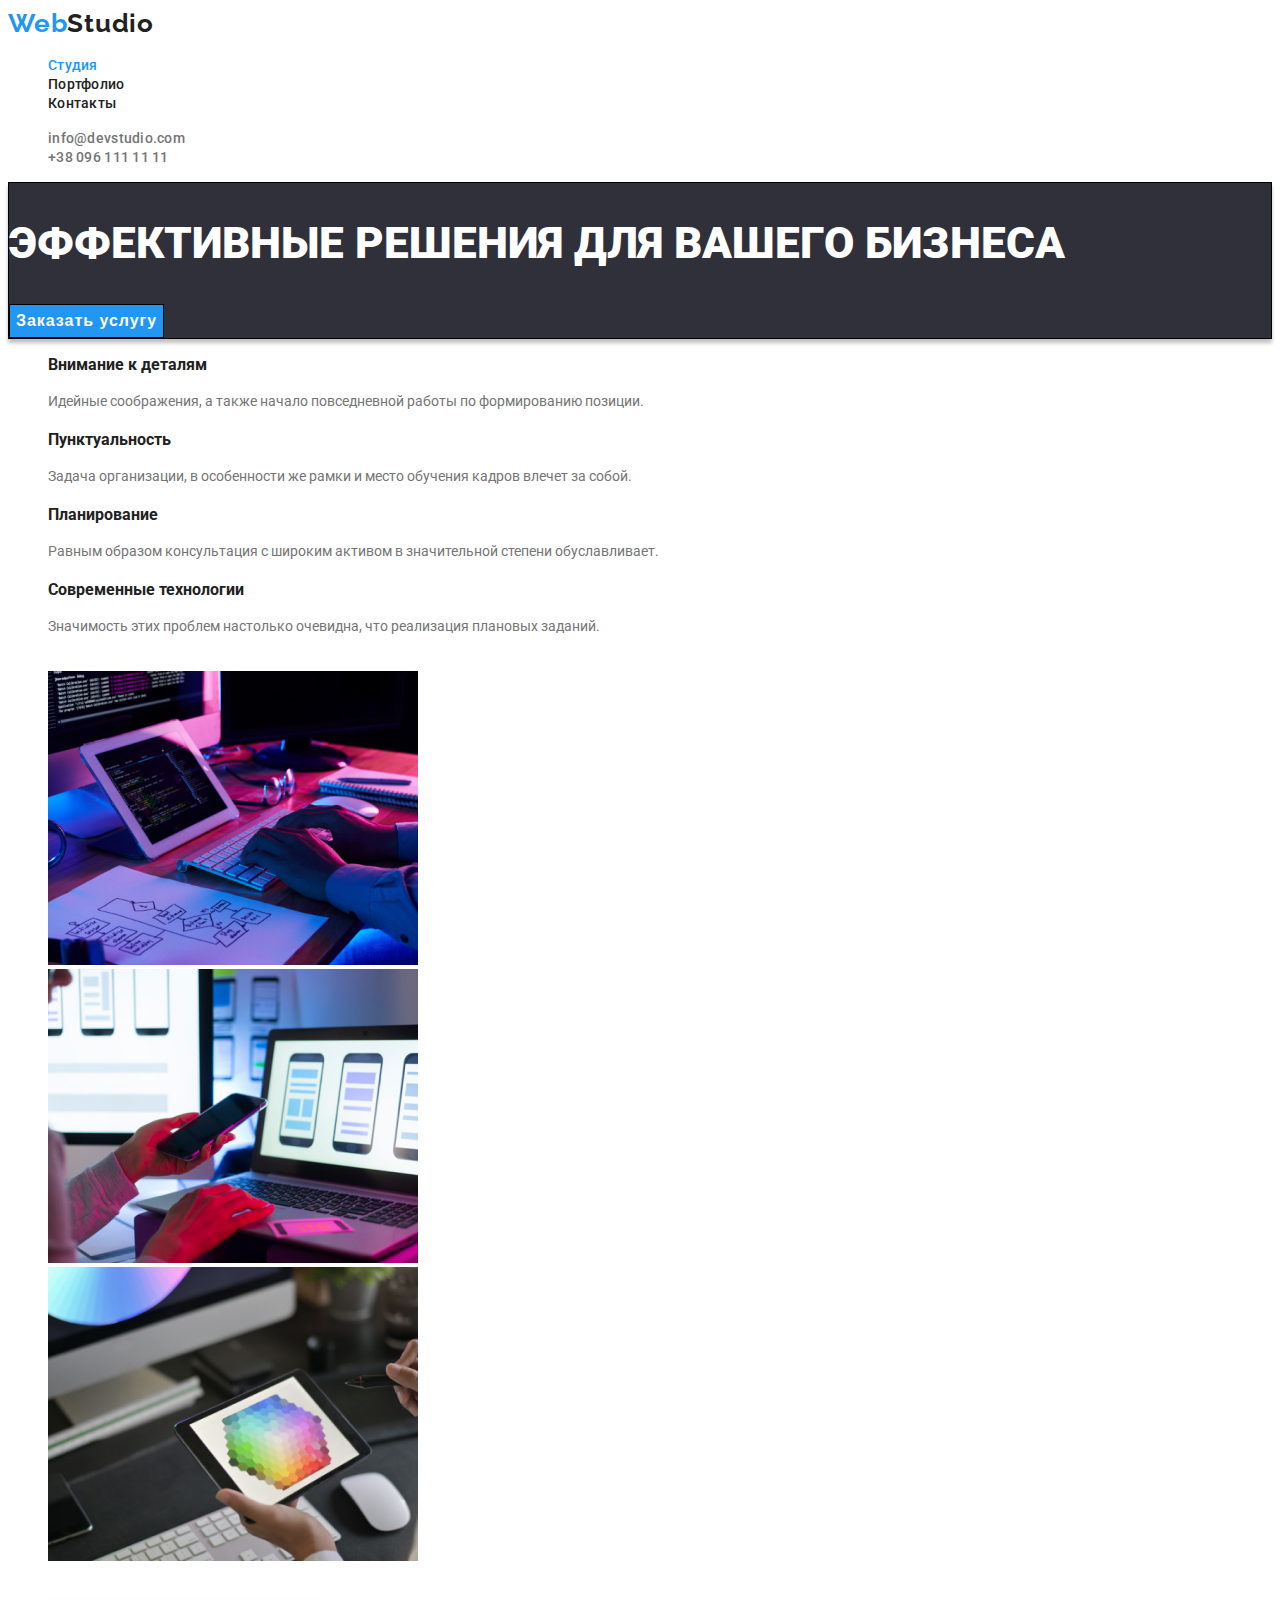
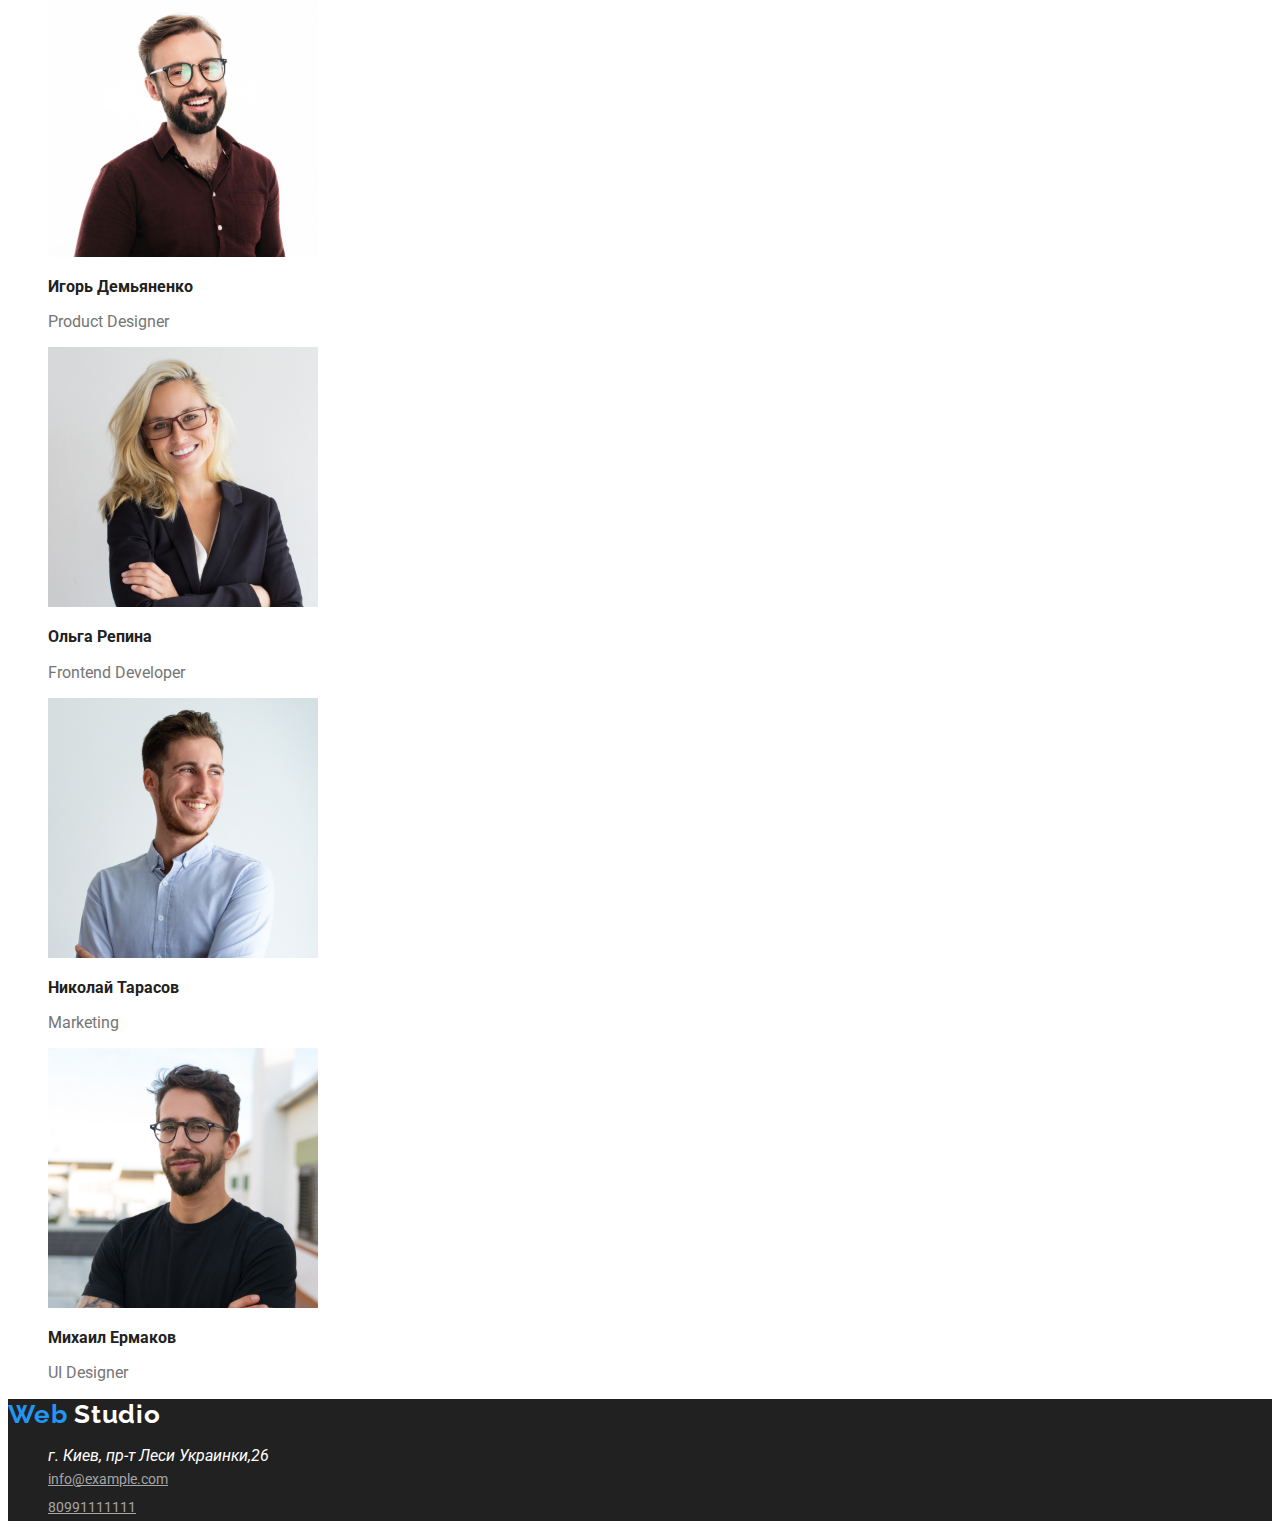
==== commit 10747bed: "fixed files" ====
--- a/index.html
+++ b/index.html
@@ -25,7 +25,7 @@
         <!-- ссылки -->
 
         <ul class="site-nav list">
-          <li><a href="./index.html" class="link">Студия</a></li>
+          <li><a href="./index.html" class="link current">Студия</a></li>
           <li><a href="./portfolio.html" class="link">Портфолио</a></li>
           <li><a href="" class="link">Контакты</a></li>
         </ul>
@@ -108,22 +108,22 @@
           <li>
             <img src="./img/Igor.jpg" alt="бордовий" width="270" />
             <h3 class="title">Игорь Демьяненко</h3>
-            <p>Product Designer</p>
+            <p class="profess">Product Designer</p>
           </li>
           <li>
             <img src="./img/Olga.jpg" alt="блондинка" width="270" />
             <h3 class="title">Ольга Репина</h3>
-            <p>Frontend Developer</p>
+            <p class="profess">Frontend Developer</p>
           </li>
           <li>
             <img src="./img/NIKOLAY.jpg" alt="веселий" width="270" />
             <h3 class="title">Николай Тарасов</h3>
-            <p>Marketing</p>
+            <p class="profess">Marketing</p>
           </li>
           <li>
             <img src="./img/MISHA.jpg" alt="чорний" width="270" />
             <h3 class="title">Михаил Ермаков</h3>
-            <p>UI Designer</p>
+            <p class="profess">UI Designer</p>
           </li>
         </ul>
       </section>
@@ -139,13 +139,11 @@
           <li class="address-link-wh">
             <a>г. Киев, пр-т Леси Украинки,26</a>
           </li>
-
-          <li class="address-link">
-            <a>info@example.com</a>
+          <li>
+            <a href="info@example.com" class="address-link">info@example.com</a>
           </li>
-
-          <li class="address-link">
-            <a>80991111111</a>
+          <li>
+            <a href="80991111111" class="address-link">80991111111</a>
           </li>
         </ul>
       </address>
--- a/css/styles.css
+++ b/css/styles.css
@@ -49,12 +49,17 @@
 .site-nav :hover,
 .site-nav :focus {
   color: var(--accent-color);
-}
+  
+}
+.site-nav .link.current {
+    color: var(--accent-color);
+}
+
 
 /* auth-nav list */
 
 .auth-nav .link {
-  color: var(--secondary-color);
+  color: var(--primery-color);
   text-decoration: none;
   font-style: normal;
   font-weight: 500;
@@ -79,6 +84,7 @@
   font-weight: 900;
   font-size: 44px;
   line-height: 1.4;
+  text-transform: uppercase;
 }
 
 .button {
@@ -92,16 +98,21 @@
   border: 1px solid #000000;
   background-color: var(--accent-color);
   color: var(--white-color);
+  
+}
+.button:hover,
+.button:focus{
+  background-color: #188CE8;
 }
 /* section-home */
 .title {
   color: var(--secondary-color);
   font-style: normal;
   font-weight: 700;
-  font-size: 14px;
-  line-height: 1.2;
-  letter-spacing: 0.03em;
-  text-transform: uppercase;
+  font-size: 16px;
+  line-height: 1.2;
+  
+  
 }
 
 .text {
@@ -110,15 +121,21 @@
   font-weight: 400;
   font-size: 14px;
   line-height: 1.7;
+
+}
+.profess {
+    color: var(--primery-color);
+    font-style: normal;
+    font-weight: 400;
+    font-size: 16px;
+    line-height: 1.2;
 }
 /* section-info */
 
 .bold {
-  color: var(--secondary-color);
-  font-style: normal;
-  font-weight: 700;
-  font-size: 36px;
-  line-height: 1.2;
+  
+  font-size: 0;
+ 
 }
 
 /* footer */
@@ -135,7 +152,7 @@
 .footer .type {
   color: var(--accent-color);
 }
-.address  {
+.address-link {
   color: rgba(255, 255, 255, 0.6);
   font-style: normal;
   font-weight: 400;
@@ -146,14 +163,21 @@
     color: var(--white-color);
 }
 
-.buttons {
+.button-second {
   font-style: normal;
   font-weight: 500;
   font-size: 16px;
   line-height: 1.6;
-}
-.buttons button:hover,
-.buttons button:focus {
+  background: #F5F4FA;
+  border-radius: 4px;
+  cursor: pointer;
+}
+.button-second:hover,
+.button-second:focus {
+  color: var(--white-color);
+  background-color: var(--accent-color);
+}
+.button-second.current{
   color: var(--white-color);
   background-color: var(--accent-color);
 }
@@ -172,3 +196,13 @@
   font-size: 18px;
   line-height: 2;
 }
+.txt-title {
+    color: var(--primery-color);
+    font-style: normal;
+    font-weight: 400;
+    font-size: 16px;
+    line-height: 1.9;
+}
+.content {
+  font-size: 0;
+}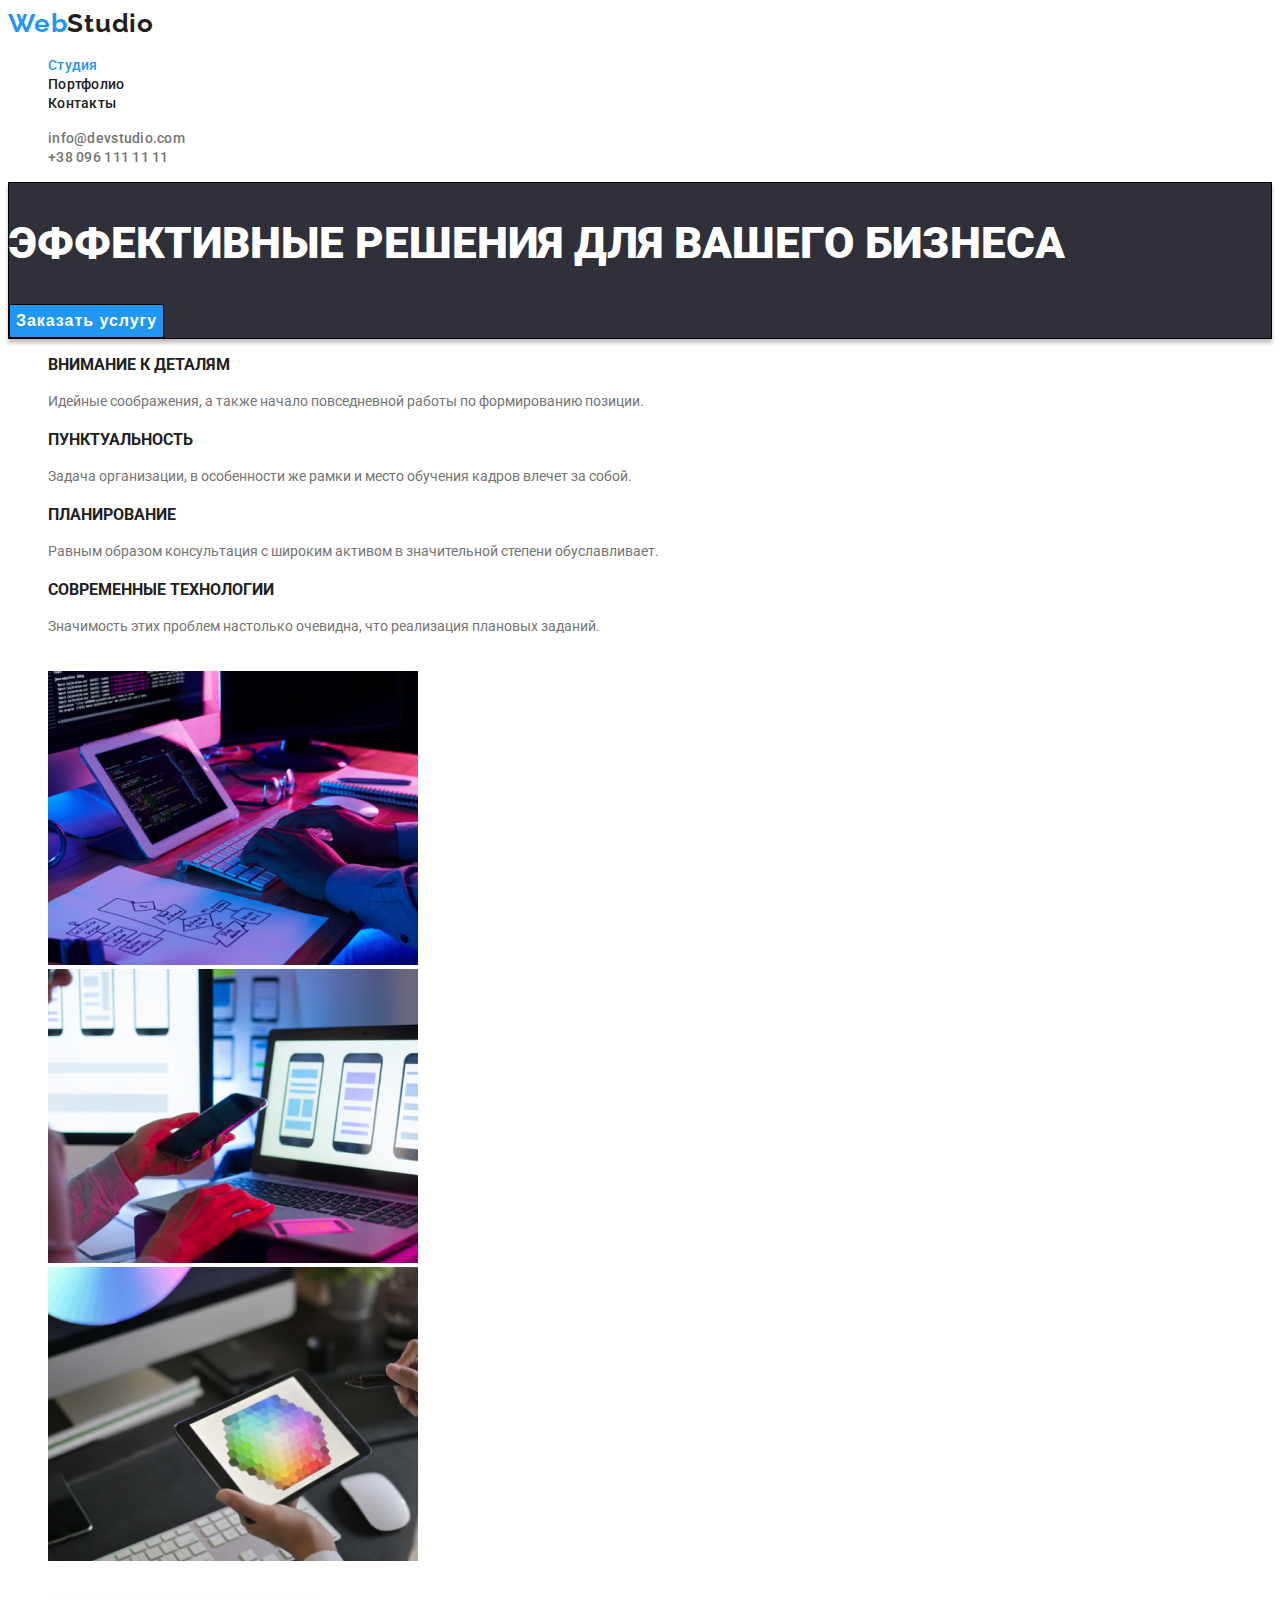
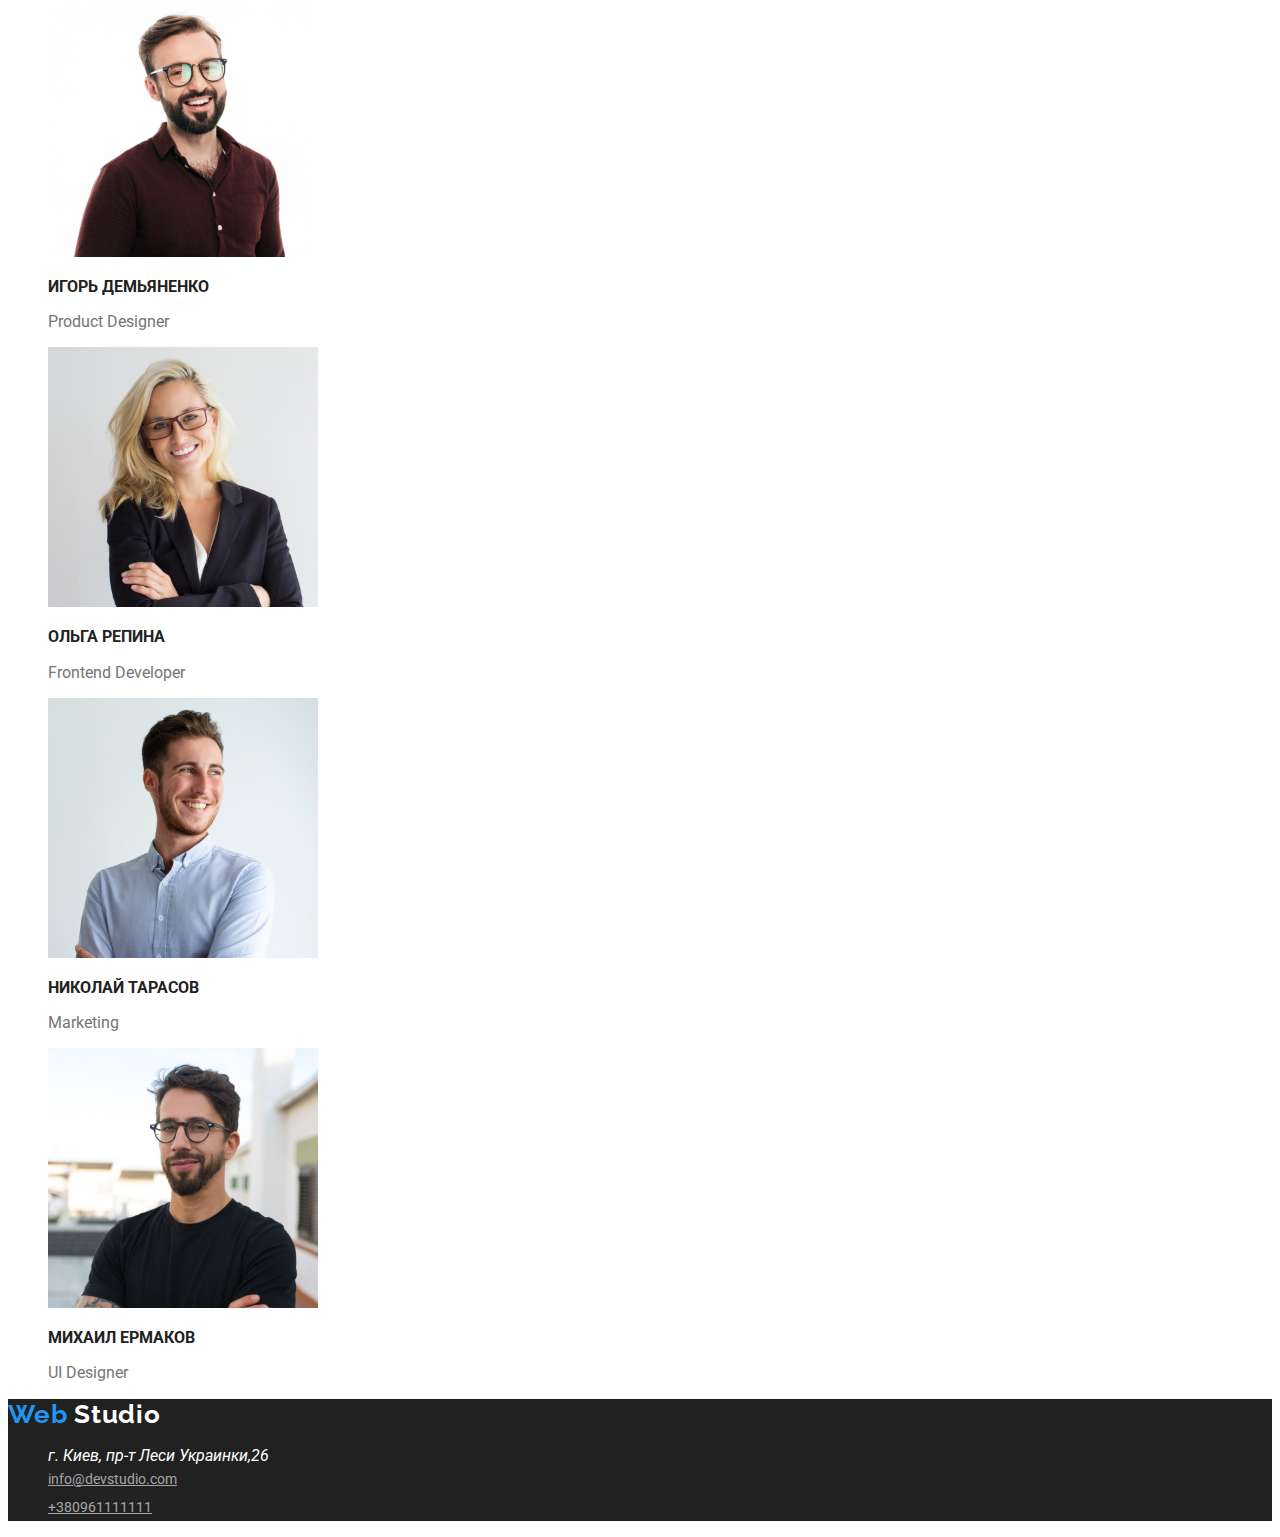
==== commit 8d55a606: "bags  fixed" ====
--- a/index.html
+++ b/index.html
@@ -133,17 +133,18 @@
 
     <footer class="footer">
       <a href="./index.html" class="logo">Web <span>Studio</span></a>
-
       <address>
         <ul class="address">
           <li class="address-link-wh">
             <a>г. Киев, пр-т Леси Украинки,26</a>
           </li>
           <li>
-            <a href="info@example.com" class="address-link">info@example.com</a>
+            <a href="mailto:info@devstudio.com" class="address-link"
+              >info@devstudio.com</a
+            >
           </li>
           <li>
-            <a href="80991111111" class="address-link">80991111111</a>
+            <a href="tel:+380961111111" class="address-link">+380961111111</a>
           </li>
         </ul>
       </address>
--- a/css/styles.css
+++ b/css/styles.css
@@ -111,7 +111,7 @@
   font-weight: 700;
   font-size: 16px;
   line-height: 1.2;
-  
+  text-transform: uppercase;
   
 }
 
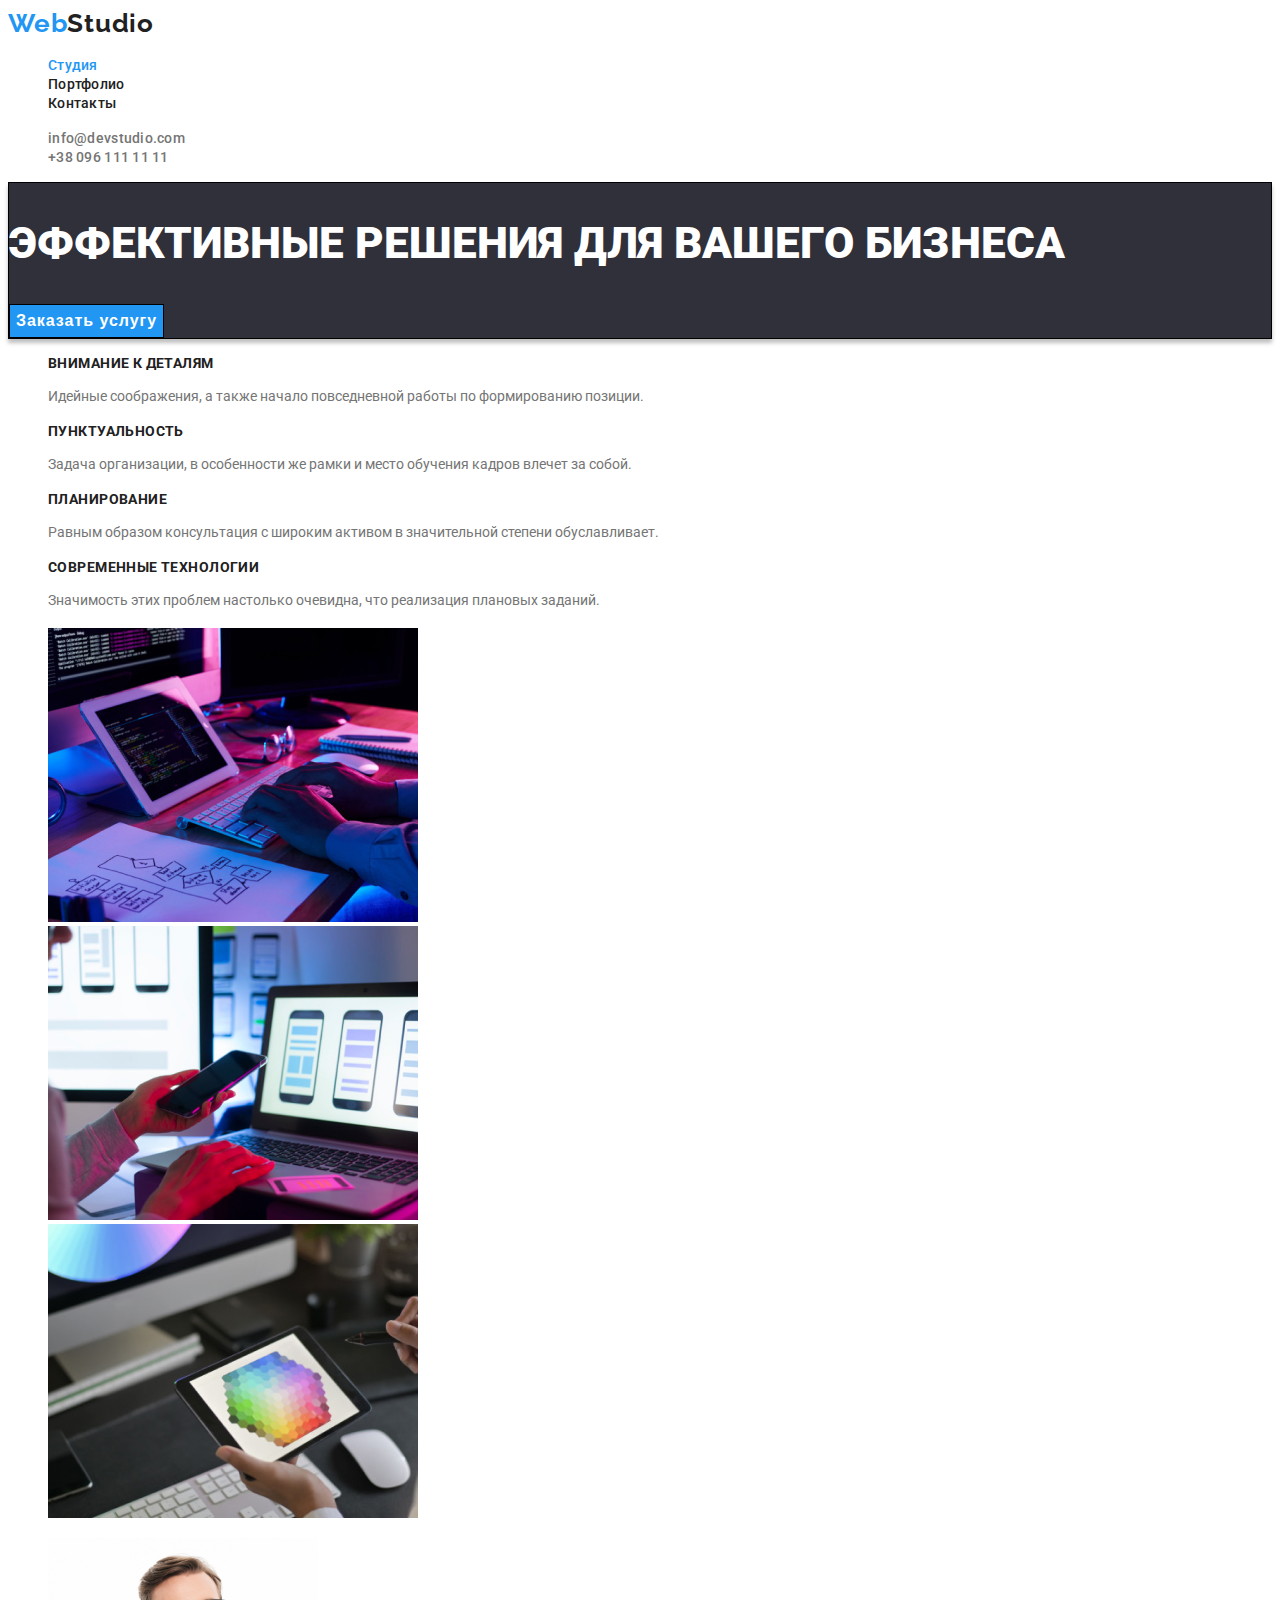
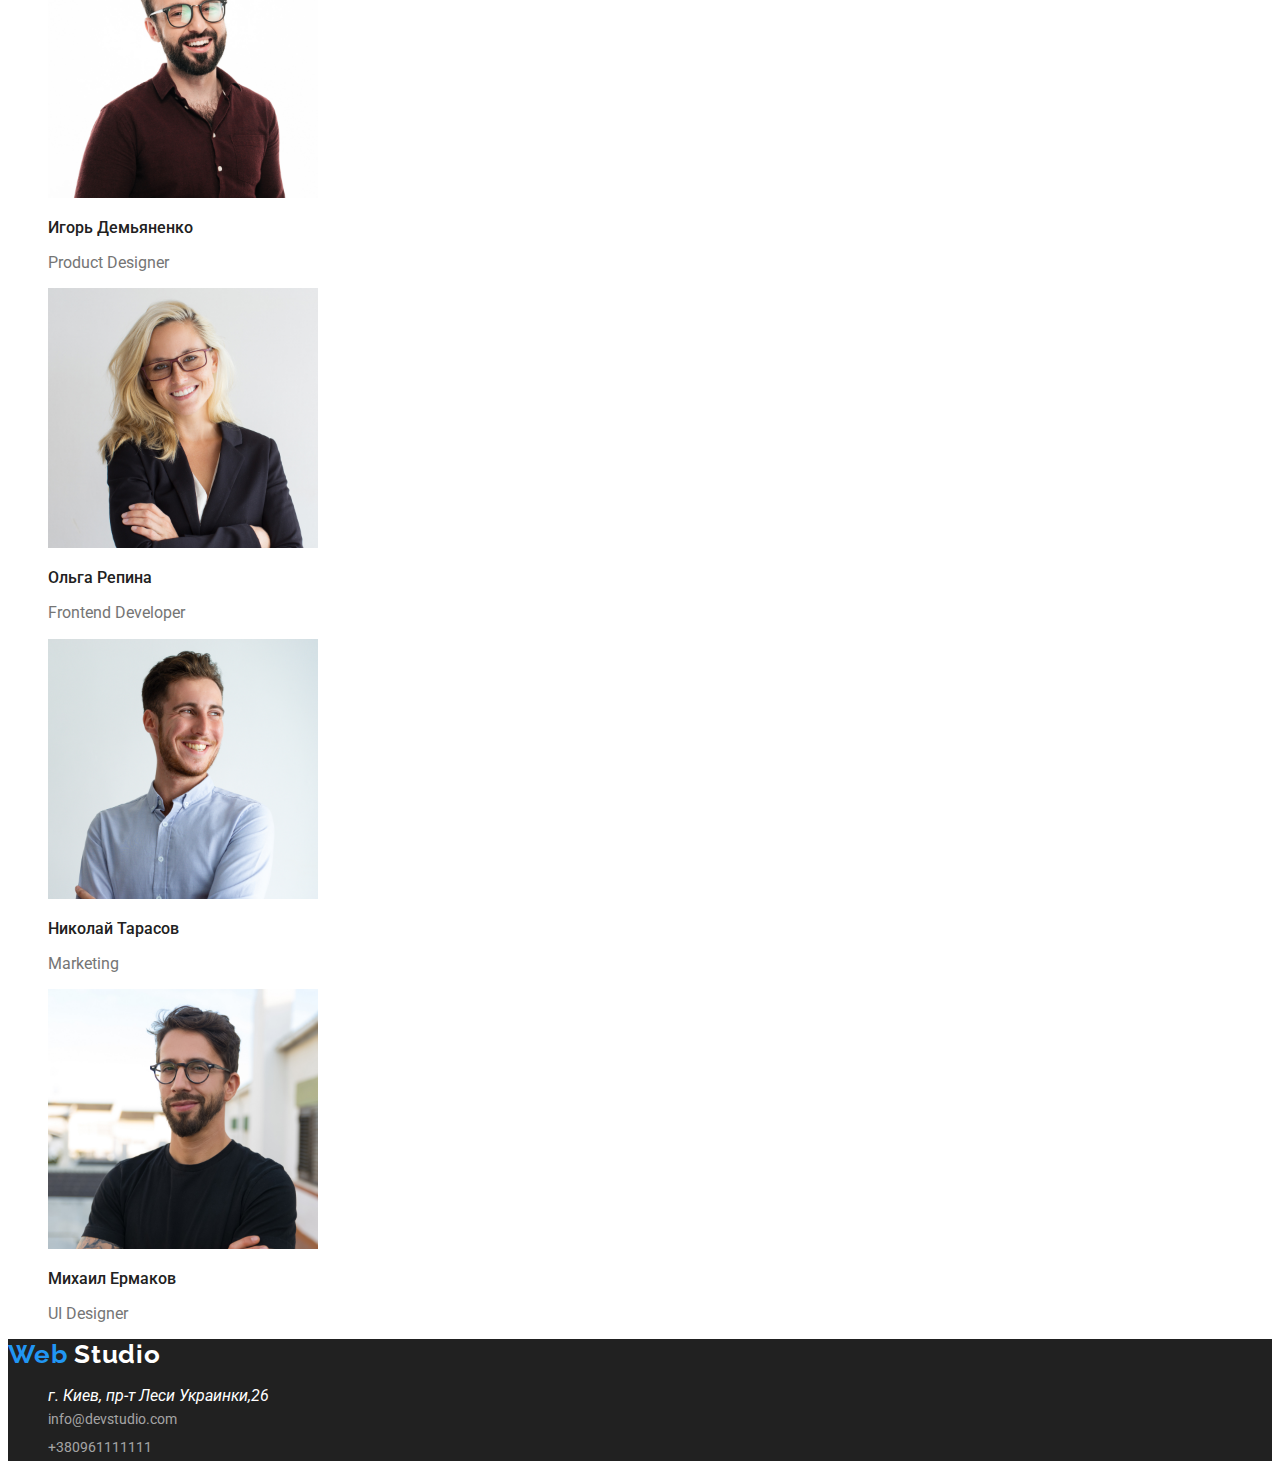
==== commit 3405fe8e: "bags fixed" ====
--- a/index.html
+++ b/index.html
@@ -107,22 +107,22 @@
         <ul>
           <li>
             <img src="./img/Igor.jpg" alt="бордовий" width="270" />
-            <h3 class="title">Игорь Демьяненко</h3>
+            <h3 class="title-name">Игорь Демьяненко</h3>
             <p class="profess">Product Designer</p>
           </li>
           <li>
             <img src="./img/Olga.jpg" alt="блондинка" width="270" />
-            <h3 class="title">Ольга Репина</h3>
+            <h3 class="title-name">Ольга Репина</h3>
             <p class="profess">Frontend Developer</p>
           </li>
           <li>
             <img src="./img/NIKOLAY.jpg" alt="веселий" width="270" />
-            <h3 class="title">Николай Тарасов</h3>
+            <h3 class="title-name">Николай Тарасов</h3>
             <p class="profess">Marketing</p>
           </li>
           <li>
             <img src="./img/MISHA.jpg" alt="чорний" width="270" />
-            <h3 class="title">Михаил Ермаков</h3>
+            <h3 class="title-name">Михаил Ермаков</h3>
             <p class="profess">UI Designer</p>
           </li>
         </ul>
--- a/css/styles.css
+++ b/css/styles.css
@@ -109,10 +109,18 @@
   color: var(--secondary-color);
   font-style: normal;
   font-weight: 700;
-  font-size: 16px;
-  line-height: 1.2;
+  font-size: 14px;
+  line-height: 16px;
+  letter-spacing: 0.03em;
   text-transform: uppercase;
   
+}
+.title-name{
+  color: var(--secondary-color);
+  font-style: normal;
+  font-weight: 500;
+  font-size: 16px;
+  line-height: 19px;
 }
 
 .text {
@@ -133,10 +141,17 @@
 /* section-info */
 
 .bold {
-  
-  font-size: 0;
+    position: absolute;
+    width: 1px;
+    height: 1px;
+    padding: 0;
+    margin: -1px;
+    overflow: hidden;
+    clip: rect(0, 0, 0, 0);
+    white-space: nowrap;
+    border: 0;
+  }
  
-}
 
 /* footer */
 .footer {
@@ -158,6 +173,7 @@
   font-weight: 400;
   font-size: 14px;
   line-height: 2;
+  text-decoration: none;
 }
 .address-link-wh{
     color: var(--white-color);
@@ -204,5 +220,13 @@
     line-height: 1.9;
 }
 .content {
-  font-size: 0;
+    position: absolute;
+    width: 1px;
+    height: 1px;
+    padding: 0;
+    margin: -1px;
+    overflow: hidden;
+    clip: rect(0, 0, 0, 0);
+    white-space: nowrap;
+    border: 0;
 }